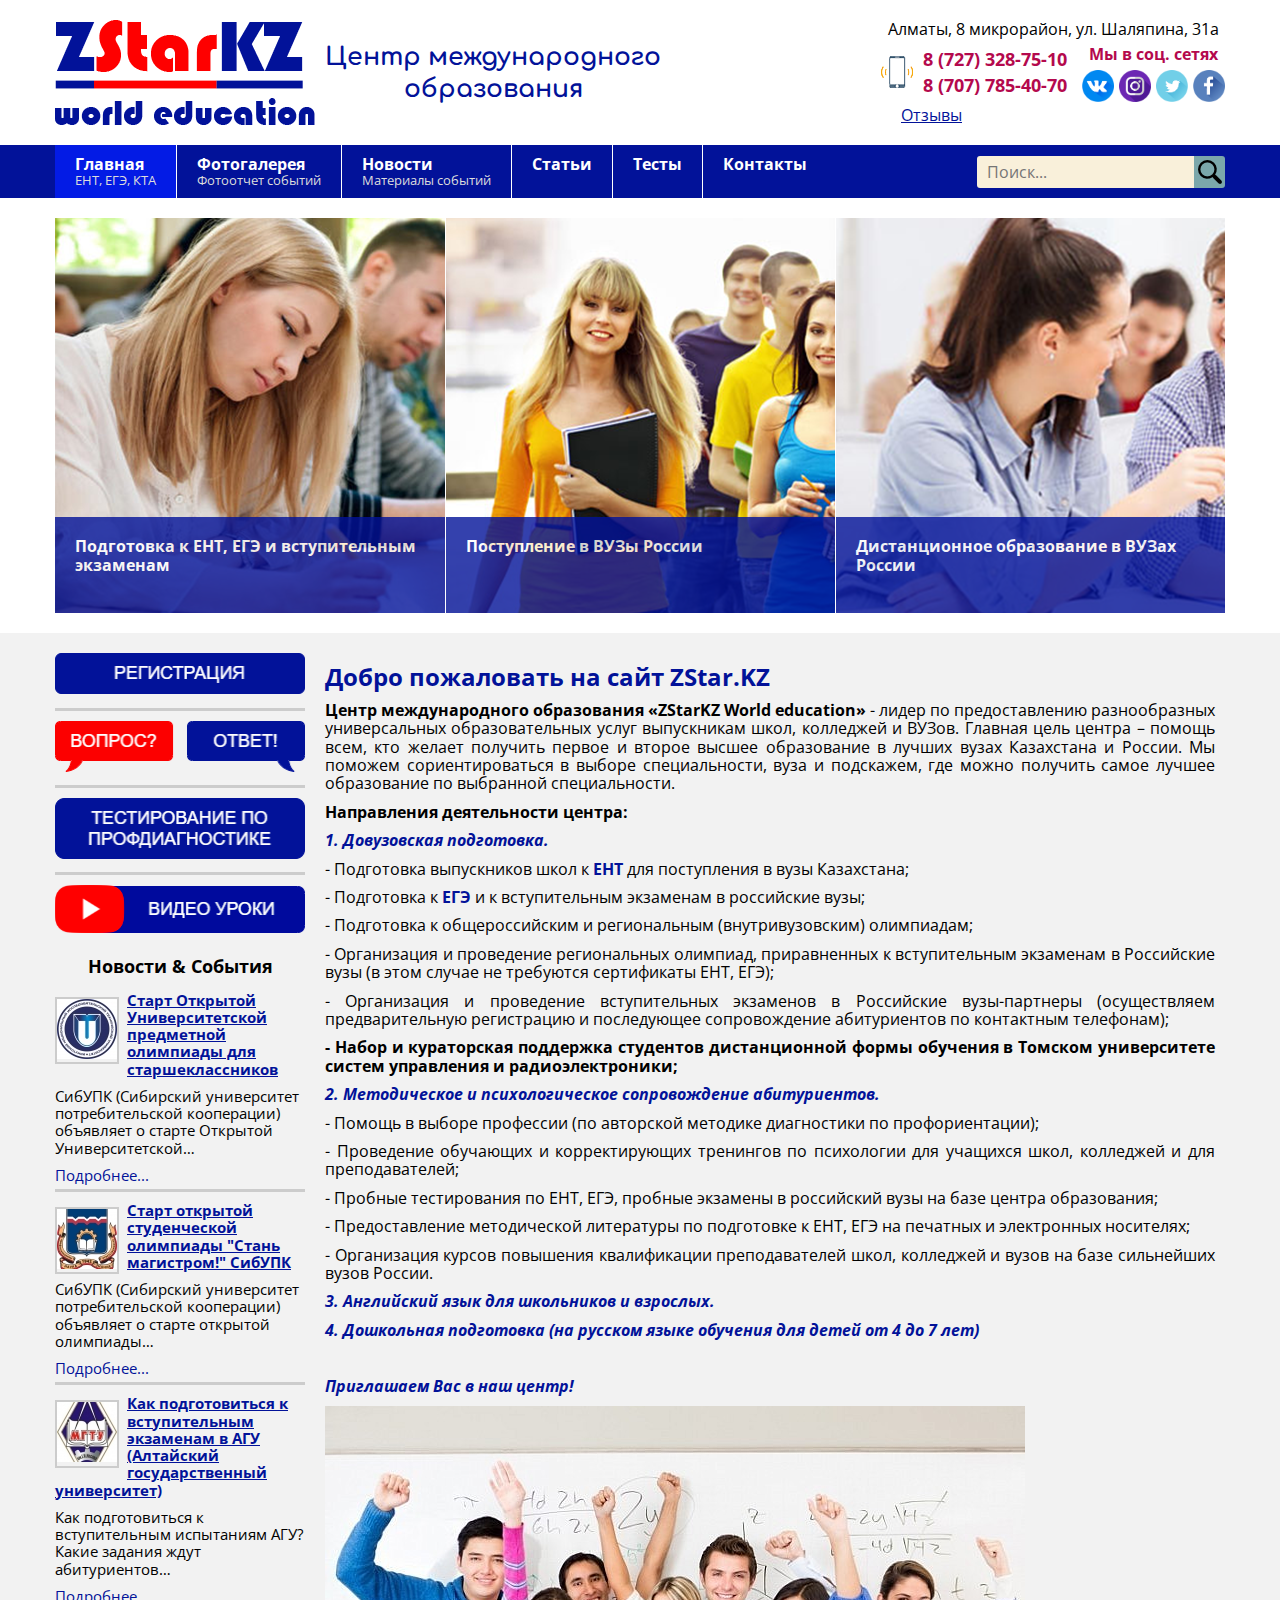
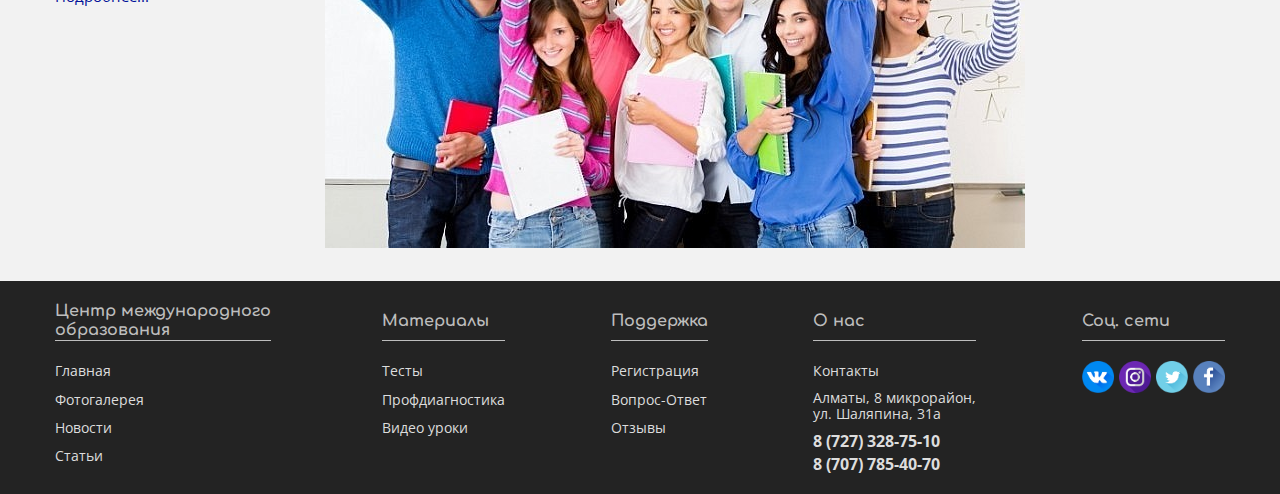
==== index.html @ 4b467437 "added links to/from gallery, made adaptive gallery, starting to make modal window for images" ====
<!DOCTYPE html>
<html lang="ru">
    <head>
        <meta charset="UTF-8" />
        <meta http-equiv="X-UA-Compatible" content="IE=edge" />
        <meta name="viewport" content="width=device-width, initial-scale=1.0" />
        <title>Центр Международного Образования ZStarKZ</title>

        <link rel="stylesheet" href="css/normalize.css" />
        <link rel="stylesheet" href="css/style.css" />
    </head>
    <body class="body">
        <section class="wrapper-inner-header">
            <div class="wrapper-inner wrapper-inner-header__top">
                <div class="wrapper-logo">
                    <a class="fix" href="index.html">
                        <img src="img/logo.png" alt="Логотип" />
                        <span class="logo-text t2">Центр международного<br />образования</span>
                    </a>
                </div>
                <div class="wrapper-contacts">
                    <span class="wrapper-contacts-address wrapper-contacts-address--header"
                        ><span>Алматы</span><span class="delete">, 8 микрорайон</span><span>, <br />ул. </span>Шаляпина, 31а</span
                    >
                    <div class="wrapper-contacts-main">
                        <div class="wrapper-contacts-main__phones">
                            <img src="img/tel.png" alt="" class="phones-icon" />
                            <div class="wrapper-phones wrapper-phones--header">
                                <a class="phone" href="tel:+77273287510">8 (727) 328-75-10</a>
                                <a class="phone" href="tel:+77077854070">8 (707) 785-40-70</a>
                            </div>
                        </div>
                        <div class="wrapper-contacts-main__socials">
                            <span class="socials-title">Мы в соц. сетях</span>
                            <div class="wrapper-socials wrapper-socials--header">
                                <a href="https://vk.com/zstarkz" class="socials-item" target="_blank"><img src="img/vk.png" alt="" /></a>
                                <a href="https://www.instagram.com/zstarkz/" class="socials-item" target="_blank"><img src="img/instagram.png" alt="" /></a>
                                <a href="https://twitter.com/ZStarKZ_almaty" class="socials-item" target="_blank"><img src="img/twitter.png" alt="" /></a>
                                <a href="https://www.facebook.com/ZStarKZalmaty" class="socials-item" target="_blank"><img src="img/fb.png" alt="" /></a>
                            </div>
                        </div>
                    </div>
                    <div data-da=".main-menu__body,767,last" class="top-menu">
                        <a href="#" class="wrapper-contacts-reviews">Отзывы</a>
                    </div>
                </div>
            </div>
            <div class="wrapper-inner-header__bottom">
                <div class="wrapper-inner">
                    <div class="wrapper-navigation">
                        <!-- new wrapper-main-menu main-menu-->
                        <!-- <div class="wrapper-main-menu main-menu"> -->
                        <div class="main-menu__icon">
                            <span></span>
                            <span></span>
                            <span></span>
                        </div>
                        <!-- main-menu__body -->
                        <nav class="main-menu__body">
                            <!-- main-menu__list -->
                            <ul class="main-menu__list">
                                <li class="main-menu__item">
                                    <a href="index.html" class="main-menu__item-link main-menu__item-link--active">Главная <span>ЕНТ, ЕГЭ, КТА</span></a>
                                </li>
                                <li class="main-menu__item">
                                    <a href="fotogalery.html" class="main-menu__item-link">Фотогалерея<span>Фотоотчет событий</span></a>
                                </li>
                                <li class="main-menu__item">
                                    <a href="#" class="main-menu__item-link">Новости<span>Материалы событий</span></a>
                                </li>
                                <li class="main-menu__item">
                                    <a href="#" class="main-menu__item-link">Статьи</a>
                                </li>
                                <li class="main-menu__item">
                                    <a href="#" class="main-menu__item-link">Тесты</a>
                                </li>
                                <li class="main-menu__item">
                                    <a href="#" class="main-menu__item-link">Контакты</a>
                                </li>
                            </ul>
                        </nav>
                        <!-- </div> -->
                        <form action="" method="get" class="search-form">
                            <div class="wrapper-search">
                                <input class="search-form__input" name="search" placeholder="Поиск..." type="search" />
                                <button type="submit" class="search-form__button"></button>
                            </div>
                        </form>
                    </div>
                </div>
            </div>
            <div class="sticky-padding"></div>
        </section>
        <section class="wrapper-inner-slider">
            <div class="wrapper-inner">
                <div class="slider">
                    <div class="slider__item">
                        <img src="img/1.png" alt="" />
                        <div class="slider__item-text-wrapper">
                            <h1 class="slider__item-title">Подготовка к ЕНТ, ЕГЭ и вступительным экзаменам</h1>
                            <p class="slider__item-description">Подготовка к Единому Национальному Тестированию (ЕНТ), к Единому Госсдарственному Экзамену (ЕГЭ), КТА</p>
                        </div>
                    </div>
                    <div class="slider__item">
                        <img src="img/2.png" alt="" />

                        <div class="slider__item-text-wrapper">
                            <h1 class="slider__item-title">Поступление в ВУЗы России</h1>
                            <p class="slider__item-description">Поступай в ВУЗы России вместе с нами.</p>
                        </div>
                    </div>
                    <div class="slider__item">
                        <img src="img/3.png" alt="" />
                        <div class="slider__item-text-wrapper">
                            <h1 class="slider__item-title">Дистанционное образование в ВУЗах России</h1>
                            <p class="slider__item-description">Дистанционное образование в ВУЗах России - Томский государственный университет систем управления и радиоэлектроники</p>
                        </div>
                    </div>
                </div>
            </div>
        </section>
        <section class="wrapper-inner-mainframe">
            <div class="wrapper-inner mainframe-wrapper-inner">
                <aside class="mainframe__sidebar sidebar">
                    <div data-da=".main-menu__body,600,last" class="sidebar-banners">
                        <a href="#" class="sidebar-banners__item">
                            <img src="img/registration.png" alt="" />
                        </a>
                        <hr noshade="noshade" />
                        <a href="#" class="sidebar-banners__item">
                            <img src="img/voprosotvet.png" alt="" />
                        </a>
                        <hr noshade="noshade" />
                        <a href="#" class="sidebar-banners__item">
                            <img src="img/profdiagnostika.png" alt="" />
                        </a>
                        <hr noshade="noshade" />
                        <a href="#" class="sidebar-banners__item">
                            <img src="img/video.png" alt="" />
                        </a>
                    </div>
                    <div data-da=".mainframe__content,600,last" class="sidebar__news news">
                        <h1 class="news-title">Новости & События</h1>
                        <div class="news-wrapper-inner">
                            <div class="news__item">
                                <a href="#" class="news__item-image-wrapper"> <img src="img/news/jvnews_60x60_1.jpg" alt="" /></a>
                                <a href="#" class="news__item-title">Старт Открытой Университетской предметной олимпиады для старшеклассников</a>
                                <p class="news__item-description">СибУПК (Сибирский университет потребительской кооперации) объявляет о старте Открытой Университетской…</p>
                                <a href="#" class="news__item-more">Подробнее...</a>
                            </div>
                            <hr noshade="noshade" />
                            <div class="news__item">
                                <a href="#" class="news__item-image-wrapper">
                                    <img src="img/news/jvnews_60x60_2.jpg" alt="" />
                                </a>
                                <a href="#" class="news__item-title">Старт открытой студенческой олимпиады "Стань магистром!" СибУПК</a>
                                <p class="news__item-description">СибУПК (Сибирский университет потребительской кооперации) объявляет о старте открытой олимпиады…</p>
                                <a href="#" class="news__item-more">Подробнее...</a>
                            </div>
                            <hr noshade="noshade" />
                            <div class="news__item">
                                <a href="#" class="news__item-image-wrapper">
                                    <img src="img/news/jvnews_60x60_3.jpg" alt="" />
                                </a>

                                <a href="#" class="news__item-title">Как подготовиться к вступительным экзаменам в АГУ (Алтайский государственный университет)</a>
                                <p class="news__item-description">Как подготовиться к вступительным испытаниям АГУ? Какие задания ждут абитуриентов…</p>
                                <a href="#" class="news__item-more">Подробнее...</a>
                            </div>
                        </div>
                    </div>
                </aside>
                <article class="mainframe__content">
                    <div class="content-wrapper-inner">
                        <!-- Вставка -->
                        <!-- <h1>
                            <strong>Добро пожаловать на сайт ZStar.KZ</strong>
                        </h1>
                        <p>
                            <strong
                                >Центр международного образования «ZStarKZ World
                                education»</strong
                            >
                            - лидер по предоставлению разнообразных
                            универсальных образовательных услуг выпускникам
                            школ, колледжей и ВУЗов. Главная цель центра –
                            помощь всем, кто желает получить первое и второе
                            высшее образование в лучших вузах Казахстана и
                            России. Мы поможем сориентироваться в выборе
                            специальности, вуза и подскажем, где можно получить
                            самое лучшее образование по выбранной специальности.
                        </p>
                        <p><strong>Направления деятельности центра:</strong></p>
                        <p>
                            <strong><em>1. Довузовская подготовка.</em></strong>
                        </p>
                        <p>
                            - Подготовка выпускников школ к
                            <strong
                                ><a
                                    href="26-%D0%BC%D0%B0%D1%82%D0%B5%D1%80%D0%B8%D0%B0%D0%BB%D1%8B-%D1%81%D0%BB%D0%B0%D0%B9%D0%B4%D1%88%D0%BE%D1%83/69-%D0%BF%D0%BE%D0%B4%D0%B3%D0%BE%D1%82%D0%BE%D0%B2%D0%BA%D0%B0-%D0%BA-%D0%B5%D0%BD%D1%82,-%D0%B5%D0%B3%D1%8D,-%D0%BA%D1%82%D0%B0.html"
                                    >ЕНТ</a
                                ></strong
                            > для поступления в вузы Казахстана;
                        </p>
                        <p>
                            - Подготовка к
                            <strong
                                ><a
                                    href="26-%D0%BC%D0%B0%D1%82%D0%B5%D1%80%D0%B8%D0%B0%D0%BB%D1%8B-%D1%81%D0%BB%D0%B0%D0%B9%D0%B4%D1%88%D0%BE%D1%83/69-%D0%BF%D0%BE%D0%B4%D0%B3%D0%BE%D1%82%D0%BE%D0%B2%D0%BA%D0%B0-%D0%BA-%D0%B5%D0%BD%D1%82,-%D0%B5%D0%B3%D1%8D,-%D0%BA%D1%82%D0%B0.html"
                                    >ЕГЭ</a
                                ></strong
                            >
                            и к вступительным экзаменам в российские вузы;
                        </p>
                        <p>
                            - Подготовка к общероссийским и региональным
                            (внутривузовским) олимпиадам;
                        </p>
                        <p>
                            - Организация и проведение региональных олимпиад,
                            приравненных к вступительным экзаменам в Российские
                            вузы (в этом случае не требуются сертификаты ЕНТ,
                            ЕГЭ);
                        </p>
                        <p>
                            - Организация и проведение вступительных экзаменов в
                            Российские вузы-партнеры (осуществляем
                            предварительную регистрацию и последующее
                            сопровождение абитуриентов по контактным телефонам);
                        </p>
                        <p>
                            <strong
                                >- Набор и кураторская поддержка студентов
                                дистанционной формы обучения в Томском
                                университете систем управления и
                                радиоэлектроники;</strong
                            >
                        </p>
                        <p>
                            <strong
                                ><em
                                    >2. Методическое и психологическое
                                    сопровождение абитуриентов.</em
                                ></strong
                            >
                        </p>
                        <p>
                            - Помощь в выборе профессии (по авторской методике
                            диагностики по профориентации);
                        </p>
                        <p>
                            - Проведение обучающих и корректирующих тренингов по
                            психологии для учащихся школ, колледжей и для
                            преподавателей;
                        </p>
                        <p>
                            - Пробные тестирования по ЕНТ, ЕГЭ, пробные экзамены
                            в российский вузы на базе центра образования;
                        </p>
                        <p>
                            - Предоставление методической литературы по
                            подготовке к ЕНТ, ЕГЭ на печатных и электронных
                            носителях;
                        </p>
                        <p>
                            - Организация курсов повышения квалификации
                            преподавателей школ, колледжей и вузов на базе
                            сильнейших вузов России.
                        </p>
                        <p>
                            <em
                                ><strong
                                    >3. Английский язык для школьников и
                                    взрослых.</strong
                                ></em
                            >
                        </p>
                        <p>
                            <em><strong>4. </strong></em
                            ><em style="color: #021299; font-size: medium"
                                ><strong
                                    >Дошкольная подготовка (на русском языке
                                    обучения для детей от 4 до 7 лет)</strong
                                ></em
                            >
                        </p>
                        <p> </p>
                        <p>
                            <strong
                                ><em>Приглашаем Вас в наш центр!</em></strong
                            >
                        </p>
                        <p>
                            <strong
                                ><em><img src="img/180.970.jpg" /></em
                            ></strong>
                        </p> -->
                        <!-- \Вставка -->
                        <!-- Вставка с форматированием -->
                        <p>
                            <span style="color: #021299; font-size: x-large"><strong>Добро пожаловать на сайт ZStar.KZ</strong></span>
                        </p>
                        <p>
                            <span style="font-size: medium"
                                ><strong>Центр международного образования «ZStarKZ World education»</strong> - лидер по предоставлению разнообразных универсальных образовательных услуг выпускникам школ, колледжей и ВУЗов. Главная цель центра – помощь
                                всем, кто желает получить первое и второе высшее образование в лучших вузах Казахстана и России. Мы поможем сориентироваться в выборе специальности, вуза и подскажем, где можно получить самое лучшее образование по
                                выбранной специальности.</span
                            >
                        </p>
                        <p>
                            <span style="font-size: medium"><strong>Направления деятельности центра:</strong></span>
                        </p>
                        <p>
                            <span style="font-size: medium; color: #021299"
                                ><strong><em>1. Довузовская подготовка.</em></strong></span
                            >
                        </p>
                        <p>
                            <span style="font-size: medium"
                                >- Подготовка выпускников школ к
                                <strong
                                    ><a
                                        href="26-%D0%BC%D0%B0%D1%82%D0%B5%D1%80%D0%B8%D0%B0%D0%BB%D1%8B-%D1%81%D0%BB%D0%B0%D0%B9%D0%B4%D1%88%D0%BE%D1%83/69-%D0%BF%D0%BE%D0%B4%D0%B3%D0%BE%D1%82%D0%BE%D0%B2%D0%BA%D0%B0-%D0%BA-%D0%B5%D0%BD%D1%82,-%D0%B5%D0%B3%D1%8D,-%D0%BA%D1%82%D0%B0.html"
                                        >ЕНТ</a
                                    ></strong
                                > для поступления в вузы Казахстана;</span
                            >
                        </p>
                        <p>
                            <span style="font-size: medium"
                                >- Подготовка к
                                <strong
                                    ><a
                                        href="26-%D0%BC%D0%B0%D1%82%D0%B5%D1%80%D0%B8%D0%B0%D0%BB%D1%8B-%D1%81%D0%BB%D0%B0%D0%B9%D0%B4%D1%88%D0%BE%D1%83/69-%D0%BF%D0%BE%D0%B4%D0%B3%D0%BE%D1%82%D0%BE%D0%B2%D0%BA%D0%B0-%D0%BA-%D0%B5%D0%BD%D1%82,-%D0%B5%D0%B3%D1%8D,-%D0%BA%D1%82%D0%B0.html"
                                        >ЕГЭ</a
                                    ></strong
                                >
                                и к вступительным экзаменам в российские вузы;</span
                            >
                        </p>
                        <p>
                            <span style="font-size: medium">- Подготовка к общероссийским и региональным (внутривузовским) олимпиадам;</span>
                        </p>
                        <p>
                            <span style="font-size: medium">- Организация и проведение региональных олимпиад, приравненных к вступительным экзаменам в Российские вузы (в этом случае не требуются сертификаты ЕНТ, ЕГЭ);</span>
                        </p>
                        <p>
                            <span style="font-size: medium"
                                >- Организация и проведение вступительных экзаменов в Российские вузы-партнеры (осуществляем предварительную регистрацию и последующее сопровождение абитуриентов по контактным телефонам);</span
                            >
                        </p>
                        <p>
                            <span style="font-size: medium"><strong>- Набор и кураторская поддержка студентов дистанционной формы обучения в Томском университете систем управления и радиоэлектроники;</strong></span>
                        </p>
                        <p>
                            <span style="font-size: medium; color: #021299"
                                ><strong><em>2. Методическое и психологическое сопровождение абитуриентов.</em></strong></span
                            >
                        </p>
                        <p>
                            <span style="font-size: medium">- Помощь в выборе профессии (по авторской методике диагностики по профориентации);</span>
                        </p>
                        <p>
                            <span style="font-size: medium">- Проведение обучающих и корректирующих тренингов по психологии для учащихся школ, колледжей и для преподавателей;</span>
                        </p>
                        <p>
                            <span style="font-size: medium">- Пробные тестирования по ЕНТ, ЕГЭ, пробные экзамены в российский вузы на базе центра образования;</span>
                        </p>
                        <p>
                            <span style="font-size: medium">- Предоставление методической литературы по подготовке к ЕНТ, ЕГЭ на печатных и электронных носителях;</span>
                        </p>
                        <p>
                            <span style="font-size: medium">- Организация курсов повышения квалификации преподавателей школ, колледжей и вузов на базе сильнейших вузов России.</span>
                        </p>
                        <p>
                            <span style="font-size: medium"
                                ><em
                                    ><strong><span style="color: #021299">3. Английский язык для школьников и взрослых.</span></strong></em
                                ></span
                            >
                        </p>
                        <p>
                            <span style="font-size: medium"
                                ><em
                                    ><strong><span style="color: #021299">4. </span></strong></em
                                ></span
                            ><em style="color: #021299; font-size: medium"><strong>Дошкольная подготовка (на русском языке обучения для детей от 4 до 7 лет)</strong></em>
                        </p>
                        <p> </p>
                        <p>
                            <span style="font-size: medium; color: #021299"
                                ><strong><em>Приглашаем Вас в наш центр!</em></strong></span
                            >
                        </p>
                        <p>
                            <span style="font-size: medium; color: #021299"
                                ><strong
                                    ><em><img src="img/180.970.jpg" /><br /></em></strong
                            ></span>
                        </p>
                        <!-- \Вставка с форматированием -->
                    </div>
                </article>
            </div>
        </section>
        <section class="wrapper-inner-footer">
            <div class="wrapper-inner footer-column-wrapper">
                <!-- <div class="footer-column-wrapper__first"> -->
                <div class="footer__links-column footer__links-column-main">
                    <div class="footer__heading">
                        <span>Центр международного<br />образования</span>
                    </div>
                    <div class="footer__item">
                        <a href="index.html" class="footer__link">Главная</a>
                    </div>
                    <div class="footer__item">
                        <a href="fotogalery.html" class="footer__link">Фотогалерея</a>
                    </div>
                    <div class="footer__item">
                        <a href="#" class="footer__link">Новости</a>
                    </div>
                    <div class="footer__item">
                        <a href="#" class="footer__link">Статьи</a>
                    </div>
                </div>
                <div class="footer__links-column footer__links-column-materials">
                    <div class="footer__heading">
                        <span>Материалы</span>
                    </div>
                    <div class="footer__item">
                        <a href="#" class="footer__link">Тесты</a>
                    </div>
                    <div class="footer__item">
                        <a href="#" class="footer__link">Профдиагностика</a>
                    </div>
                    <div class="footer__item">
                        <a href="#" class="footer__link">Видео уроки</a>
                    </div>
                </div>
                <br class="delete" />
                <div class="footer__links-column footer__links-column-support">
                    <div class="footer__heading">
                        <span>Поддержка</span>
                    </div>
                    <div class="footer__item">
                        <a href="#" class="footer__link">Регистрация</a>
                    </div>
                    <div class="footer__item">
                        <a href="#" class="footer__link">Вопрос-Ответ</a>
                    </div>
                    <div class="footer__item">
                        <a href="#" class="footer__link">Отзывы</a>
                    </div>
                </div>
                <br />
                <!-- </div> -->
                <!-- <div class="footer-column-wrapper__second"> -->
                <div class="footer__links-column footer__links-column-about">
                    <div class="footer__heading"><span>О нас</span></div>
                    <div class="footer__item">
                        <a href="#" class="footer__link">Контакты</a>
                    </div>
                    <span class="wrapper-contacts-address wrapper-contacts-address--footer"
                        ><span>Алматы</span><span class="delete">, 8 микрорайон</span><span>, <br />ул. </span>Шаляпина, 31а</span
                    >
                    <div class="wrapper-phones wrapper-phones--footer">
                        <a class="phone" href="tel:+77273287510">8 (727) 328-75-10</a>
                        <a class="phone" href="tel:+77077854070">8 (707) 785-40-70</a>
                    </div>
                </div>
                <br class="delete" />
                <div class="footer__links-column footer__links-column-socials">
                    <div class="footer__heading">
                        <span>Соц. сети</span>
                    </div>
                    <div class="wrapper-socials wrapper-socials--footer">
                        <a href="https://vk.com/zstarkz" class="socials-item" target="_blank"><img src="img/vk.png" alt="" /></a>
                        <a href="https://www.instagram.com/zstarkz/" class="socials-item" target="_blank"><img src="img/instagram.png" alt="" /></a>
                        <a href="https://twitter.com/ZStarKZ_almaty" class="socials-item" target="_blank"><img src="img/twitter.png" alt="" /></a>
                        <a href="https://www.facebook.com/ZStarKZalmaty" class="socials-item" target="_blank"><img src="img/fb.png" alt="" /></a>
                    </div>
                </div>
                <!-- </div> -->
            </div>
        </section>
        <script src="js/slider.js"></script>
        <script src="js/script.js"></script>
        <script src="js/sticky_menu.js"></script>
        <script src="js/dynamicAdapt.js"></script>
        <!-- <script src="js/dynamicAdapt_dev.js"></script> -->
        <script src="js/jquery-3.6.0.js"></script>
    </body>
</html>
---- css/style.css ----
@charset "UTF-8";
@import url("https://fonts.googleapis.com/css2?family=Caveat:wght@400;700&family=Comfortaa:wght@400;700&family=Jura:wght@400;700&family=Open+Sans:ital,wght@0,400;0,700;1,400;1,700&family=Podkova:wght@400;700&family=Rubik:ital,wght@0,400;0,700;1,400;1,700&display=swap");
* {
  -webkit-box-sizing: border-box;
          box-sizing: border-box;
  margin: 0;
  padding: 0;
}

body {
  font-family: "Open Sans", sans-serif;
}

body._active {
  overflow: hidden;
}

a {
  text-decoration: none;
  color: #021299;
}

ul {
  list-style: none;
}

h1 {
  margin: 0;
  font-size: 18px;
}

p {
  margin: 10px 0;
}

.sticky {
  position: fixed;
  top: 0;
  width: 100%;
}

.wrapper-inner {
  max-width: 1190px;
  margin: 0 auto;
  padding: 0 10px;
}

.wrapper-logo {
  z-index: 3;
}

@media (max-width: 767.9px) {
  .wrapper-logo {
    width: 200px;
    margin-top: auto;
    margin-bottom: auto;
  }
}

.fix {
  display: -webkit-box;
  display: -webkit-flex;
  display: -ms-flexbox;
  display: flex;
  -webkit-box-align: center;
  -webkit-align-items: center;
      -ms-flex-align: center;
          align-items: center;
  text-align: center;
  width: 100%;
}

.fix img {
  width: 100%;
}

.logo-text {
  font-size: 25px;
  margin-left: 10px;
  color: #021299;
  line-height: 2rem;
  white-space: nowrap;
}

@media (max-width: 991.9px) {
  .logo-text {
    display: none;
  }
}

.t2 {
  font-family: "Comfortaa", cursive;
  font-weight: bold;
}

.wrapper-inner-header__top {
  display: -webkit-box;
  display: -webkit-flex;
  display: -ms-flexbox;
  display: flex;
  padding-top: 20px;
  padding-bottom: 20px;
}

@media (max-width: 767.9px) {
  .wrapper-inner-header__top {
    padding-top: 10px;
    padding-bottom: 10px;
  }
}

.wrapper-contacts {
  z-index: 3;
  text-align: center;
  margin-left: auto;
  font-size: 16px;
}

@media (max-width: 767.9px) {
  .wrapper-contacts {
    font-size: 14px;
    margin-top: auto;
    margin-bottom: auto;
  }
}

.wrapper-contacts-address {
  text-align: center;
  white-space: nowrap;
}

.wrapper-contacts-address--header {
  color: #000;
}

.wrapper-contacts-address--header br {
  display: none;
}

@media (max-width: 540px) {
  .wrapper-contacts-address--header .delete {
    display: none;
  }
}

@media (max-width: 420px) {
  .wrapper-contacts-address--header {
    display: block;
  }
  .wrapper-contacts-address--header br {
    display: block;
  }
  .wrapper-contacts-address--header span {
    display: none;
  }
}

.wrapper-contacts-address--footer {
  text-align: left;
  display: block;
  margin-top: 10px;
  color: #ddd;
  font-size: 14px;
}

.wrapper-contacts-main {
  display: -webkit-box;
  display: -webkit-flex;
  display: -ms-flexbox;
  display: flex;
  -webkit-box-align: center;
  -webkit-align-items: center;
      -ms-flex-align: center;
          align-items: center;
}

@media (max-width: 540px) {
  .wrapper-contacts-main {
    margin-top: 10px;
  }
}

@media (max-width: 420px) {
  .wrapper-contacts-main {
    margin-top: 5px;
    margin-left: 10px;
  }
}

.wrapper-contacts-main__phones {
  display: -webkit-box;
  display: -webkit-flex;
  display: -ms-flexbox;
  display: flex;
  -webkit-box-align: center;
  -webkit-align-items: center;
      -ms-flex-align: center;
          align-items: center;
}

.wrapper-contacts-main__socials {
  margin-left: 15px;
}

@media (max-width: 540px) {
  .wrapper-contacts-main__socials {
    display: none;
  }
}

.wrapper-socials {
  display: -webkit-box;
  display: -webkit-flex;
  display: -ms-flexbox;
  display: flex;
}

.wrapper-socials .socials-item + .socials-item {
  margin-left: 5px;
}

.wrapper-socials .socials-item img {
  width: 32px;
  height: 32px;
}

@media (max-width: 800px) {
  .wrapper-socials--footer .socials-item img {
    width: 28px;
    height: 28px;
  }
}

@media (max-width: 380px) {
  .wrapper-socials--footer {
    -webkit-box-pack: center;
    -webkit-justify-content: center;
        -ms-flex-pack: center;
            justify-content: center;
  }
}

.socials-title {
  text-align: center;
  color: #b4094d;
  font-weight: bold;
  line-height: 2;
}

.phones-icon {
  width: 32px;
  height: 32px;
  margin-right: 10px;
}

@media (max-width: 420px) {
  .phones-icon {
    display: none;
  }
}

.wrapper-phones .phone {
  display: block;
  width: -webkit-fit-content;
  width: -moz-fit-content;
  width: fit-content;
  font-size: 18px;
  font-weight: bold;
  white-space: nowrap;
}

@media (max-width: 767.9px) {
  .wrapper-phones .phone {
    font-size: 16px;
  }
}

.wrapper-phones--header .phone {
  color: #b4094d;
}

.wrapper-phones--header .phone + .phone {
  margin-top: 5px;
}

.wrapper-phones--footer {
  margin-top: 10px;
}

.wrapper-phones--footer .phone {
  color: #ddd;
  font-size: 16px;
}

@media (max-width: 767.9px) {
  .wrapper-phones--footer .phone {
    font-size: 14px;
  }
}

@media (max-width: 380px) {
  .wrapper-phones--footer .phone {
    margin: 0 auto;
  }
}

.wrapper-phones--footer .phone + .phone {
  margin-top: 5px;
}

.top-menu {
  text-align: left;
  padding: 0 20px;
}

@media (max-width: 767.9px) {
  .top-menu {
    display: none;
  }
}

.top-menu a {
  text-decoration: underline;
}

.top-menu a:hover {
  text-decoration: none;
}

._dynamic_adapt_.top-menu {
  display: block;
  text-align: left;
  padding: 0;
}

._dynamic_adapt_.top-menu a {
  display: block;
  padding: 10px;
  color: #fff;
  text-decoration: none;
  border-left: 1px solid #fff;
  font-size: 16px;
  font-weight: bold;
  -webkit-transition: 0.2s;
  -o-transition: 0.2s;
  transition: 0.2s;
}

._dynamic_adapt_.top-menu a:hover {
  background-color: #031be5;
}

.wrapper-inner-header__bottom {
  z-index: 6;
  background: #021299;
}

.main-menu__list {
  display: -webkit-box;
  display: -webkit-flex;
  display: -ms-flexbox;
  display: flex;
}

.main-menu__icon {
  z-index: 5;
  display: none;
}

@media (max-width: 767.9px) {
  .main-menu__icon {
    display: block;
    position: relative;
    width: 30px;
    height: 28px;
    cursor: pointer;
    margin-right: 10px;
    margin-left: 5px;
  }
  .main-menu__icon span {
    -webkit-transition: 0.2s ease 0s;
    -o-transition: 0.2s ease 0s;
    transition: 0.2s ease 0s;
    top: -webkit-calc(50% - 1px);
    top: calc(50% - 1px);
    left: 0;
    position: absolute;
    width: 100%;
    height: 2px;
    background-color: #fff;
  }
  .main-menu__icon span:first-child {
    top: 5px;
  }
  .main-menu__icon span:last-child {
    top: auto;
    bottom: 5px;
  }
  .main-menu__icon._active span {
    -webkit-transform: scale(0);
        -ms-transform: scale(0);
            transform: scale(0);
  }
  .main-menu__icon._active span:first-child {
    -webkit-transform: translateX(5px) rotate(-45deg);
        -ms-transform: translateX(5px) rotate(-45deg);
            transform: translateX(5px) rotate(-45deg);
    top: -webkit-calc(50% - 1px);
    top: calc(50% - 1px);
    width: 20px;
  }
  .main-menu__icon._active span:last-child {
    -webkit-transform: translateX(5px) rotate(45deg);
        -ms-transform: translateX(5px) rotate(45deg);
            transform: translateX(5px) rotate(45deg);
    bottom: -webkit-calc(50% - 1px);
    bottom: calc(50% - 1px);
    width: 20px;
  }
}

@media (max-width: 767.9px) {
  .main-menu__body {
    opacity: 0;
    -webkit-transition: opacity 0s ease 0s;
    -o-transition: opacity 0s ease 0s;
    transition: opacity 0s ease 0s;
    position: fixed;
    width: 100%;
    left: 0;
    overflow: auto;
    z-index: 2;
    visibility: hidden;
    padding: 0px 10px 10px 10px;
    background-color: #021299;
  }
  .main-menu__body._active {
    opacity: 1;
    visibility: visible;
  }
}

@media (max-width: 767.9px) {
  .main-menu__list {
    display: block;
  }
}

.main-menu__item {
  border-left: 1px solid #fff;
}

@media (max-width: 767.9px) {
  .main-menu__item {
    display: block;
  }
}

@media (min-width: 767.9px) {
  .main-menu__item:first-child {
    border-left: none;
  }
}

.main-menu__item-link {
  height: 100%;
  display: block;
  padding: 10px 20px;
  font-size: 16px;
  font-weight: bold;
  color: #fff;
  -webkit-transition: 0.2s;
  -o-transition: 0.2s;
  transition: 0.2s;
}

.main-menu__item-link span {
  display: block;
  font-size: 13px;
  font-weight: normal;
  color: #ddd;
}

@media (max-width: 910px) {
  .main-menu__item-link span {
    display: none;
  }
}

@media (max-width: 767.9px) {
  .main-menu__item-link span {
    display: block;
  }
}

.main-menu__item-link:hover, .main-menu__item-link--active {
  background-color: #031be5;
}

@media (max-width: 1030px) {
  .main-menu__item-link {
    padding: 10px;
  }
}

.wrapper-navigation {
  display: -webkit-box;
  display: -webkit-flex;
  display: -ms-flexbox;
  display: flex;
  -webkit-box-align: center;
  -webkit-align-items: center;
      -ms-flex-align: center;
          align-items: center;
}

.wrapper-search {
  display: -webkit-box;
  display: -webkit-flex;
  display: -ms-flexbox;
  display: flex;
}

.search-form {
  z-index: 3;
  max-width: 300px;
  margin-left: auto;
  margin-top: 3px;
  margin-bottom: 3px;
}

.search-form__input {
  width: 100%;
  height: 32px;
  padding-left: 10px;
  border: none;
  -webkit-border-radius: 3px 0 0 3px;
          border-radius: 3px 0 0 3px;
  background: #f9f0da;
  color: #111;
}

.search-form__button {
  width: 36px;
  height: 32px;
  border: none;
  -webkit-border-radius: 0 3px 3px 0;
          border-radius: 0 3px 3px 0;
  background: #7ba7ab url("../img/search.png") no-repeat 4px 4px;
  cursor: pointer;
}

.wrapper-inner-slider {
  padding: 20px 0;
}

@media (max-width: 767.9px) {
  .wrapper-inner-slider {
    padding: 10px 0;
  }
}

.slider {
  position: relative;
  height: 395px;
  overflow: hidden;
}

.slider__item {
  cursor: pointer;
  position: absolute;
  -webkit-transition: 0.4s;
  -o-transition: 0.4s;
  transition: 0.4s;
}

.slider__item:hover .slider__item-title {
  width: 100%;
}

.slider__item:hover .slider__item-description {
  opacity: 1;
}

.slider__item:first-child {
  border: none;
}

.slider__item:nth-child(2) {
  left: -webkit-calc(1170px / 3);
  left: calc(1170px / 3);
}

.slider__item:nth-child(3) {
  left: -webkit-calc(1170px * 2 / 3);
  left: calc(1170px * 2 / 3);
}

.slider__item + .slider__item {
  border-left: 1px solid #fff;
}

.slider__item-text-wrapper {
  position: absolute;
  left: 0;
  bottom: 0;
  background-color: #021299;
  opacity: 0.8;
  color: #fff;
  height: 25%;
  width: 100%;
  padding: 20px;
}

.slider__item-title {
  width: -webkit-calc(1170px / 3 - 20px);
  width: calc(1170px / 3 - 20px);
  margin-bottom: 10px;
  font-size: 16px;
}

.slider__item-description {
  font-size: 14px;
  opacity: 0;
}

.wrapper-inner-mainframe {
  background: #f2f2f2;
}

.mainframe-wrapper-inner {
  display: -webkit-box;
  display: -webkit-flex;
  display: -ms-flexbox;
  display: flex;
  padding-top: 20px;
  padding-bottom: 20px;
}

@media (max-width: 767.9px) {
  .mainframe-wrapper-inner {
    padding-top: 10px;
    padding-bottom: 10px;
  }
}

.mainframe__sidebar {
  max-width: 260px;
  min-width: 250px;
  text-align: center;
}

@media (max-width: 767.9px) {
  .mainframe__sidebar {
    min-width: 33%;
  }
}

@media (max-width: 600px) {
  .mainframe__sidebar {
    display: none;
  }
}

.mainframe__sidebar hr {
  height: 3px;
  background-color: #ccc;
  border: none;
  margin: 0 auto;
}

.sidebar-banners {
  margin: 0px 0px 20px 0px;
}

.sidebar-banners__item {
  display: block;
  margin: 10px 0;
}

.sidebar-banners__item img {
  max-width: 100%;
}

.sidebar-banners__item:first-child {
  margin-top: 0;
}

.sidebar-banners__item:last-child {
  margin-bottom: 0;
}

._dynamic_adapt_.sidebar-banners {
  margin: 15px 0px 0px 0px;
}

._dynamic_adapt_.sidebar-banners hr {
  display: none;
}

._dynamic_adapt_.sidebar-banners .sidebar-banners__item {
  max-width: -webkit-fit-content;
  max-width: -moz-fit-content;
  max-width: fit-content;
  text-align: center;
  margin: 15px auto 0px auto;
}

._dynamic_adapt_.sidebar-banners .sidebar-banners__item:first-child {
  margin-top: 0;
}

._dynamic_adapt_.sidebar-banners .sidebar-banners__item img {
  display: block;
  -webkit-box-shadow: 0px 0px 5px 5px #ccc;
          box-shadow: 0px 0px 5px 5px #ccc;
  background-color: #ccc;
  -webkit-border-radius: 7px;
          border-radius: 7px;
}

.news {
  text-align: center;
}

.news-wrapper-inner {
  margin-top: 15px;
}

.news-wrapper-inner hr {
  clear: both;
}

.news__item {
  font-size: 15px;
  margin: 10px 0;
  text-align: left;
  clear: both;
}

@media (max-width: 700px) {
  .news__item {
    text-align: center;
  }
}

@media (max-width: 600px) {
  .news__item {
    text-align: left;
  }
}

.news__item:first-child {
  margin-top: 0;
}

.news__item:last-child {
  margin-bottom: 0;
}

.news__item-image-wrapper {
  display: block;
  float: left;
  width: -webkit-max-content;
  width: -moz-max-content;
  width: max-content;
  outline: 2px #ccc solid;
  margin: 7px 10px 5px 2px;
}

@media (max-width: 700px) {
  .news__item-image-wrapper {
    float: none;
    margin: 7px auto 5px auto;
  }
}

@media (max-width: 600px) {
  .news__item-image-wrapper {
    float: left;
    margin: 7px 10px 35px 2px;
  }
}

@media (max-width: 400px) {
  .news__item-image-wrapper {
    float: left;
    margin: 7px 10px 10px 2px;
  }
}

.news__item-title {
  font-weight: bold;
  text-decoration: underline;
  margin-bottom: 10px;
}

.news__item-title:hover {
  text-decoration: none;
}

.news__item-description {
  margin: 10px 0;
}

@media (max-width: 700px) {
  .news__item-description {
    text-align: left;
  }
}

@media (max-width: 400px) {
  .news__item-description {
    clear: left;
  }
}

.news__item-more {
  float: left;
  margin-bottom: 5px;
}

@media (max-width: 600px) {
  .news__item-more {
    float: right;
    margin-right: 40px;
    margin-bottom: 5px;
  }
}

.mainframe__content {
  width: -webkit-calc(100%-250px);
  width: calc(100%-250px);
  padding: 0px 10px 0px 20px;
}

.mainframe__content img {
  max-width: 100%;
}

.mainframe__content p {
  text-align: justify;
}

@media (max-width: 767.9px) {
  .mainframe__content p {
    text-align: left;
  }
}

@media (max-width: 767.9px) {
  .mainframe__content {
    padding: 0px 0px 0px 10px;
  }
}

@media (max-width: 600px) {
  .mainframe__content {
    padding: 0px 0px 0px 0px;
  }
}

.wrapper-inner-footer {
  background-color: #232323;
}

.footer-column-wrapper {
  width: 100%;
  display: -webkit-box;
  display: -webkit-flex;
  display: -ms-flexbox;
  display: flex;
  -webkit-box-pack: justify;
  -webkit-justify-content: space-between;
      -ms-flex-pack: justify;
          justify-content: space-between;
  padding-top: 20px;
  padding-bottom: 20px;
}

@media (max-width: 767.9px) {
  .footer-column-wrapper {
    display: block;
    text-align: justify;
    text-align-last: justify;
    padding-top: 10px;
  }
}

.footer-column-wrapper > br {
  display: none;
}

@media (max-width: 520px) {
  .footer-column-wrapper {
    padding-left: 20px;
    padding-right: 20px;
  }
  .footer-column-wrapper br.delete {
    display: block;
  }
}

@media (max-width: 380px) {
  .footer-column-wrapper br.delete {
    display: none;
  }
}

.footer__links-column + .footer__links-column {
  margin-left: 5px;
}

@media (max-width: 767.9px) {
  .footer__links-column {
    display: inline-block;
    vertical-align: top;
    text-align: left;
    text-align-last: left;
  }
  .footer__links-column-about {
    margin-left: 20%;
  }
  .footer__links-column-socials {
    margin-right: 20%;
  }
}

@media (max-width: 520px) {
  .footer__links-column {
    width: 160.44px;
    margin-top: 5px;
  }
  .footer__links-column + .footer__links-column {
    margin-left: auto;
  }
  .footer__links-column-about {
    margin-left: auto;
  }
  .footer__links-column-socials {
    margin-right: auto;
  }
}

@media (max-width: 380px) {
  .footer__links-column {
    display: block;
    margin-top: 10px;
    margin-left: auto;
    margin-right: auto;
  }
  .footer__links-column-main .footer__heading {
    height: 3.5rem;
  }
}

.footer__heading {
  display: -webkit-box;
  display: -webkit-flex;
  display: -ms-flexbox;
  display: flex;
  -webkit-box-align: center;
  -webkit-align-items: center;
      -ms-flex-align: center;
          align-items: center;
  white-space: nowrap;
  height: 2.5rem;
  font-family: "Comfortaa", cursive;
  font-weight: bold;
  color: #bdbdbd;
  margin-bottom: 20px;
  border-bottom: 1px solid #bdbdbd;
  overflow: hidden;
}

@media (max-width: 767.9px) {
  .footer__heading {
    margin-bottom: 10px;
  }
}

@media (max-width: 520px) {
  .footer__heading {
    white-space: normal;
    height: 3.5rem;
  }
}

@media (max-width: 380px) {
  .footer__heading {
    text-align: center;
    text-align-last: center;
    -webkit-box-pack: center;
    -webkit-justify-content: center;
        -ms-flex-pack: center;
            justify-content: center;
    height: 2.5rem;
  }
}

.footer__item + .footer__item {
  margin-top: 10px;
}

@media (max-width: 767.9px) {
  .footer__item + .footer__item {
    margin-top: 5px;
  }
}

.footer__link {
  font-size: 14px;
  color: #ddd;
}

.footer__link:hover {
  text-decoration: underline;
}

.wrapper-gallery {
  display: -webkit-box;
  display: -webkit-flex;
  display: -ms-flexbox;
  display: flex;
  -webkit-flex-wrap: wrap;
      -ms-flex-wrap: wrap;
          flex-wrap: wrap;
  -webkit-box-pack: space-evenly;
  -webkit-justify-content: space-evenly;
      -ms-flex-pack: space-evenly;
          justify-content: space-evenly;
  -webkit-box-align: center;
  -webkit-align-items: center;
      -ms-flex-align: center;
          align-items: center;
  gap: 5px;
}

.gallery__item {
  -webkit-box-flex: 1;
  -webkit-flex-grow: 1;
      -ms-flex-positive: 1;
          flex-grow: 1;
  width: 220px;
  height: 175px;
  border: 1px solid #ccc;
  -webkit-border-radius: 5px;
          border-radius: 5px;
  background-color: #fff;
}

.gallery__item:hover {
  -webkit-box-shadow: 0px 0px 10px 1px #bbbbbb;
          box-shadow: 0px 0px 10px 1px #bbbbbb;
}

@media (max-width: 1060px) {
  .gallery__item {
    width: 220px;
  }
}

@media (max-width: 767.9px) {
  .gallery__item {
    width: 185px;
  }
}

@media (max-width: 600px) {
  .gallery__item {
    width: 190px;
  }
}

.gallery__link {
  width: 100%;
  height: 100%;
  padding: 5px;
  display: block;
}

.gallery__image {
  width: 100%;
  height: 100%;
  -o-object-fit: cover;
     object-fit: cover;
  -webkit-border-radius: 5px;
          border-radius: 5px;
}

.hystmodal {
  position: fixed;
  top: 0;
  bottom: 0;
  right: 0;
  left: 0;
  overflow: hidden;
  overflow-y: auto;
  display: -webkit-box;
  display: -webkit-flex;
  display: -ms-flexbox;
  display: flex;
  -webkit-box-orient: vertical;
  -webkit-box-direction: normal;
  -webkit-flex-flow: column nowrap;
      -ms-flex-flow: column nowrap;
          flex-flow: column nowrap;
  -webkit-box-pack: start;
  -webkit-justify-content: flex-start;
      -ms-flex-pack: start;
          justify-content: flex-start;
  /* см. ниже */
  -webkit-box-align: center;
  -webkit-align-items: center;
      -ms-flex-align: center;
          align-items: center;
  z-index: 99;
  /* Чтобы окно не прилипало к границе
    браузера установим отступы */
  padding: 30px 0;
}

.hystmodal__window {
  background: #fff;
  /* Установим по умолчанию ширину 600px
    но она будет не больше ширины браузера */
  width: 600px;
  max-width: 100%;
  /* Заготовка для будущих анимаций */
  -webkit-transition: opacity 0.15s ease 0s, -webkit-transform 0.15s ease 0s;
  transition: opacity 0.15s ease 0s, -webkit-transform 0.15s ease 0s;
  -o-transition: transform 0.15s ease 0s, opacity 0.15s ease 0s;
  transition: transform 0.15s ease 0s, opacity 0.15s ease 0s;
  transition: transform 0.15s ease 0s, opacity 0.15s ease 0s, -webkit-transform 0.15s ease 0s;
  -webkit-transform: scale(1);
      -ms-transform: scale(1);
          transform: scale(1);
}
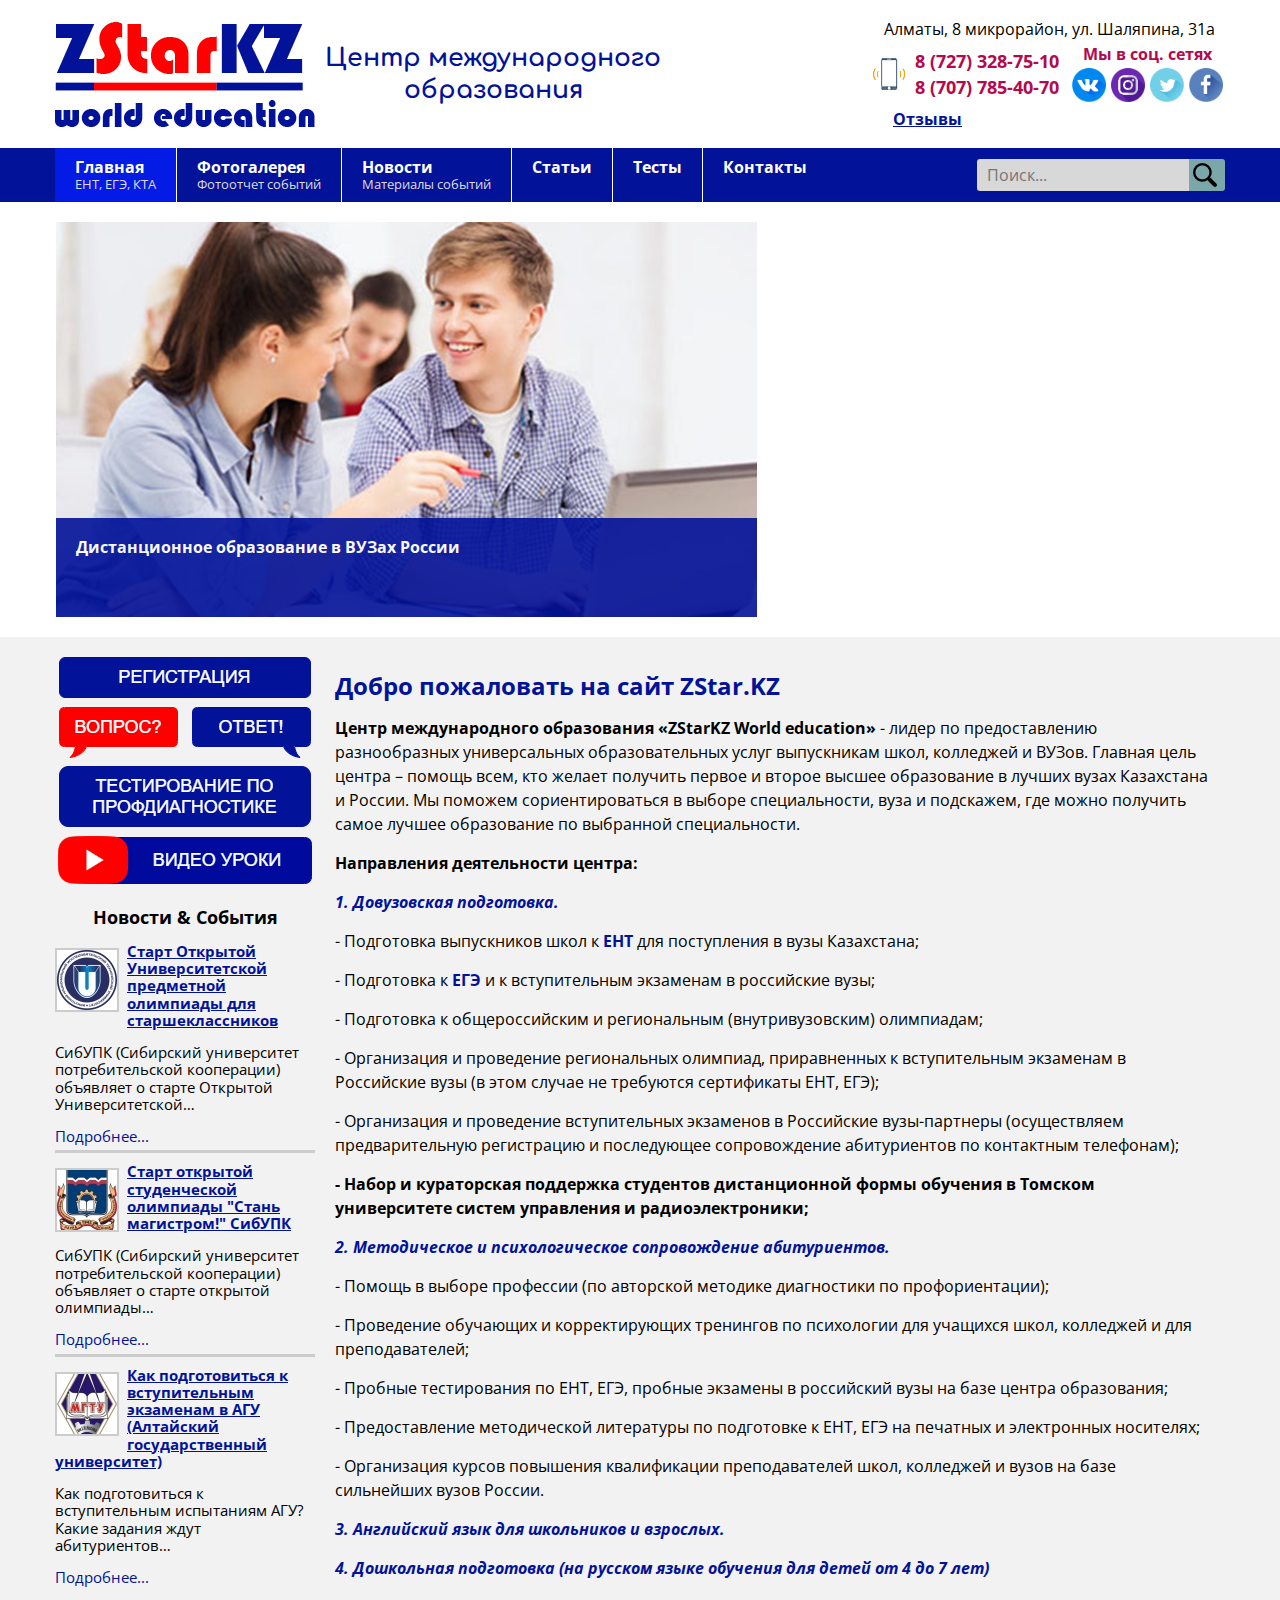
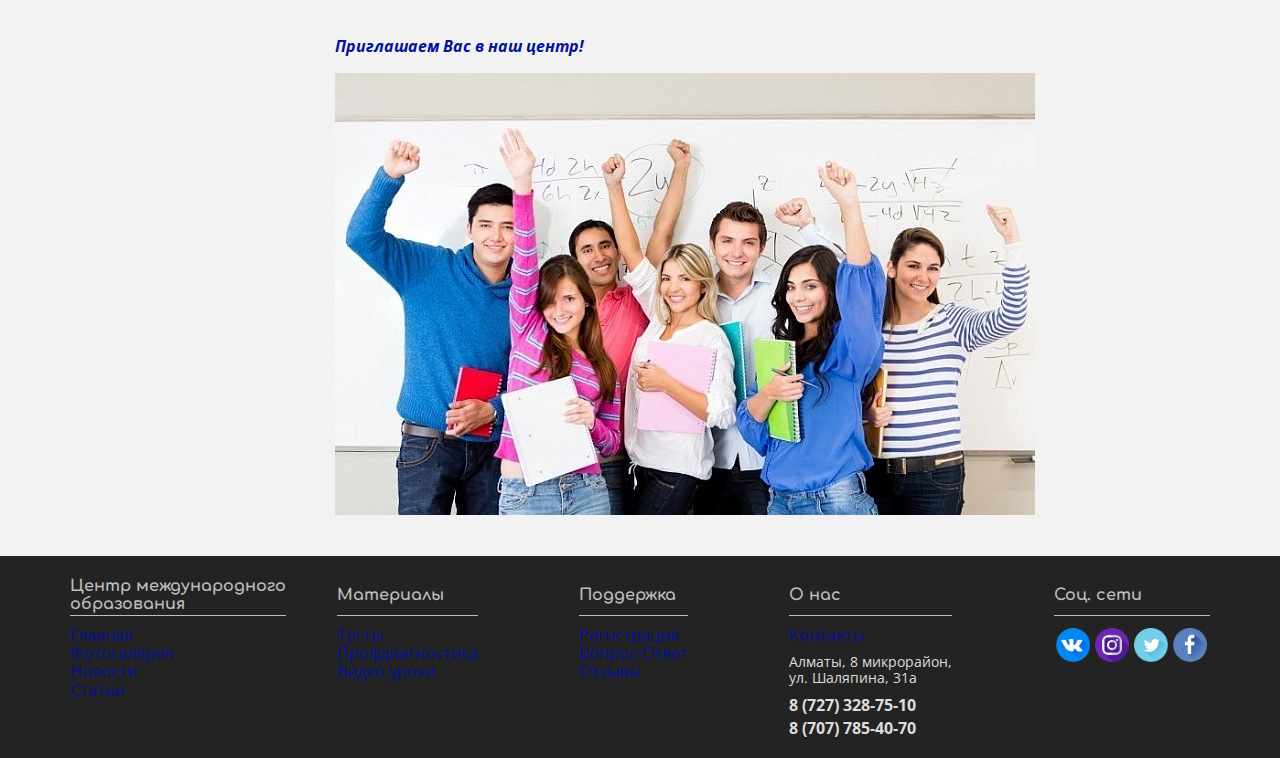
==== commit 93b85bb7: "поправил размеры блока соц-сетей в шапке, в поисковой строке пофиксил размеры кнопки и изменил цвет " ====
--- a/index.html
+++ b/index.html
@@ -66,7 +66,7 @@
                                     <a href="fotogalery.html" class="main-menu__item-link">Фотогалерея<span>Фотоотчет событий</span></a>
                                 </li>
                                 <li class="main-menu__item">
-                                    <a href="#" class="main-menu__item-link">Новости<span>Материалы событий</span></a>
+                                    <a href="news.html" class="main-menu__item-link">Новости<span>Материалы событий</span></a>
                                 </li>
                                 <li class="main-menu__item">
                                     <a href="#" class="main-menu__item-link">Статьи</a>
@@ -82,7 +82,9 @@
                         <!-- </div> -->
                         <form action="" method="get" class="search-form">
                             <div class="wrapper-search">
-                                <input class="search-form__input" name="search" placeholder="Поиск..." type="search" />
+                                <label for="search">
+                                <input class="search-form__input" name="search" placeholder="Поиск..."
+                                id="search" type="search" /></label>
                                 <button type="submit" class="search-form__button"></button>
                             </div>
                         </form>
@@ -91,6 +93,7 @@
             </div>
             <div class="sticky-padding"></div>
         </section>
+        <!-- ====================== PAGE ============================== -->
         <section class="wrapper-inner-slider">
             <div class="wrapper-inner">
                 <div class="slider">
@@ -139,33 +142,33 @@
                             <img src="img/video.png" alt="" />
                         </a>
                     </div>
-                    <div data-da=".mainframe__content,600,last" class="sidebar__news news">
-                        <h1 class="news-title">Новости & События</h1>
-                        <div class="news-wrapper-inner">
-                            <div class="news__item">
-                                <a href="#" class="news__item-image-wrapper"> <img src="img/news/jvnews_60x60_1.jpg" alt="" /></a>
-                                <a href="#" class="news__item-title">Старт Открытой Университетской предметной олимпиады для старшеклассников</a>
-                                <p class="news__item-description">СибУПК (Сибирский университет потребительской кооперации) объявляет о старте Открытой Университетской…</p>
-                                <a href="#" class="news__item-more">Подробнее...</a>
+                    <div data-da=".mainframe__content,600,last" class="sidebar__last_news last_news">
+                        <h1 class="last_news-title">Новости & События</h1>
+                        <div class="last_news-wrapper-inner">
+                            <div class="last_news__item">
+                                <a href="#" class="last_news__item-image-wrapper"> <img src="img/news/jvnews_60x60_1.jpg" alt="" /></a>
+                                <a href="#" class="last_news__item-title">Старт Открытой Университетской предметной олимпиады для старшеклассников</a>
+                                <p class="last_news__item-description">СибУПК (Сибирский университет потребительской кооперации) объявляет о старте Открытой Университетской…</p>
+                                <a href="#" class="last_news__item-more">Подробнее...</a>
                             </div>
                             <hr noshade="noshade" />
-                            <div class="news__item">
-                                <a href="#" class="news__item-image-wrapper">
+                            <div class="last_news__item">
+                                <a href="#" class="last_news__item-image-wrapper">
                                     <img src="img/news/jvnews_60x60_2.jpg" alt="" />
                                 </a>
-                                <a href="#" class="news__item-title">Старт открытой студенческой олимпиады "Стань магистром!" СибУПК</a>
-                                <p class="news__item-description">СибУПК (Сибирский университет потребительской кооперации) объявляет о старте открытой олимпиады…</p>
-                                <a href="#" class="news__item-more">Подробнее...</a>
+                                <a href="#" class="last_news__item-title">Старт открытой студенческой олимпиады "Стань магистром!" СибУПК</a>
+                                <p class="last_news__item-description">СибУПК (Сибирский университет потребительской кооперации) объявляет о старте открытой олимпиады…</p>
+                                <a href="#" class="last_news__item-more">Подробнее...</a>
                             </div>
                             <hr noshade="noshade" />
-                            <div class="news__item">
-                                <a href="#" class="news__item-image-wrapper">
+                            <div class="last_news__item">
+                                <a href="#" class="last_news__item-image-wrapper">
                                     <img src="img/news/jvnews_60x60_3.jpg" alt="" />
                                 </a>
 
-                                <a href="#" class="news__item-title">Как подготовиться к вступительным экзаменам в АГУ (Алтайский государственный университет)</a>
-                                <p class="news__item-description">Как подготовиться к вступительным испытаниям АГУ? Какие задания ждут абитуриентов…</p>
-                                <a href="#" class="news__item-more">Подробнее...</a>
+                                <a href="#" class="last_news__item-title">Как подготовиться к вступительным экзаменам в АГУ (Алтайский государственный университет)</a>
+                                <p class="last_news__item-description">Как подготовиться к вступительным испытаниям АГУ? Какие задания ждут абитуриентов…</p>
+                                <a href="#" class="last_news__item-more">Подробнее...</a>
                             </div>
                         </div>
                     </div>
@@ -404,6 +407,7 @@
                 </article>
             </div>
         </section>
+        <!-- ====================== FOOTER ============================== -->
         <section class="wrapper-inner-footer">
             <div class="wrapper-inner footer-column-wrapper">
                 <!-- <div class="footer-column-wrapper__first"> -->
@@ -418,7 +422,7 @@
                         <a href="fotogalery.html" class="footer__link">Фотогалерея</a>
                     </div>
                     <div class="footer__item">
-                        <a href="#" class="footer__link">Новости</a>
+                        <a href="news.html" class="footer__link">Новости</a>
                     </div>
                     <div class="footer__item">
                         <a href="#" class="footer__link">Статьи</a>
--- a/css/style.css
+++ b/css/style.css
@@ -1,4 +1,3 @@
-@charset "UTF-8";
 @import url("https://fonts.googleapis.com/css2?family=Caveat:wght@400;700&family=Comfortaa:wght@400;700&family=Jura:wght@400;700&family=Open+Sans:ital,wght@0,400;0,700;1,400;1,700&family=Podkova:wght@400;700&family=Rubik:ital,wght@0,400;0,700;1,400;1,700&display=swap");
 * {
   -webkit-box-sizing: border-box;
@@ -11,7 +10,8 @@
   font-family: "Open Sans", sans-serif;
 }
 
-body._active {
+body._active,
+body._noscroll {
   overflow: hidden;
 }
 
@@ -20,17 +20,9 @@
   color: #021299;
 }
 
-ul {
-  list-style: none;
-}
-
 h1 {
   margin: 0;
   font-size: 18px;
-}
-
-p {
-  margin: 10px 0;
 }
 
 .sticky {
@@ -39,6 +31,109 @@
   width: 100%;
 }
 
+.nav-links {
+  display: -webkit-box;
+  display: -webkit-flex;
+  display: -ms-flexbox;
+  display: flex;
+  -webkit-box-pack: center;
+  -webkit-justify-content: center;
+      -ms-flex-pack: center;
+          justify-content: center;
+  -webkit-box-align: center;
+  -webkit-align-items: center;
+      -ms-flex-align: center;
+          align-items: center;
+  margin: 30px 0;
+  height: 50px;
+  gap: 5px;
+}
+
+@media (max-width: 350px) {
+  .nav-links {
+    gap: 0;
+  }
+}
+
+.nav-links .page-numbers {
+  padding: 5px 10px;
+  background-color: #f2f2f2;
+  font-size: 20px;
+  font-weight: bold;
+  text-align: center;
+  border: 2px solid #021299;
+  -webkit-border-radius: 5px;
+          border-radius: 5px;
+}
+
+@media (max-width: 350px) {
+  .nav-links .page-numbers {
+    gap: 0;
+    -webkit-border-radius: 0;
+            border-radius: 0;
+  }
+}
+
+.nav-links .page-numbers + .page-numbers {
+  margin-left: -2px;
+}
+
+.nav-links .page-numbers.current {
+  background-color: #021299;
+  padding-top: 4px;
+  color: #f2f2f2;
+}
+
+.nav-links .page-numbers.dots {
+  padding: 0;
+  border: 0;
+}
+
+@media (max-width: 350px) {
+  .nav-links .page-numbers.dots {
+    margin-left: 2px;
+    margin-right: 4px;
+  }
+}
+
+@media (max-width: 550px) {
+  .nav-links .page-numbers.prev {
+    display: none;
+  }
+}
+
+@media (max-width: 550px) {
+  .nav-links .page-numbers.next {
+    display: none;
+  }
+}
+
+.btn {
+  display: block;
+  padding: 10px 15px;
+  width: -webkit-max-content;
+  width: -moz-max-content;
+  width: max-content;
+  min-width: 20px;
+  min-height: 20px;
+  max-width: 100%;
+  -webkit-border-radius: 5px 5px 5px 5px;
+          border-radius: 5px 5px 5px 5px;
+  border: 2px solid #fff;
+  color: #fff;
+  font-weight: bold;
+  padding-right: 40px;
+  background: #021299 url("/wp-content/themes/zstar_theme/assets/img/icons/right-arrow.svg") no-repeat;
+  background-position: -webkit-calc(100% - 10px) 50%;
+  background-position: calc(100% - 10px) 50%;
+  -webkit-background-size: 20px 20px;
+          background-size: 20px;
+}
+
+.testimonial-btn {
+  margin-left: auto;
+}
+
 .wrapper-inner {
   max-width: 1190px;
   margin: 0 auto;
@@ -47,13 +142,13 @@
 
 .wrapper-logo {
   z-index: 3;
+  margin-top: auto;
+  margin-bottom: auto;
 }
 
 @media (max-width: 767.9px) {
   .wrapper-logo {
     width: 200px;
-    margin-top: auto;
-    margin-bottom: auto;
   }
 }
 
@@ -67,19 +162,26 @@
       -ms-flex-align: center;
           align-items: center;
   text-align: center;
-  width: 100%;
-}
-
-.fix img {
-  width: 100%;
+  -webkit-box-pack: start;
+  -webkit-justify-content: start;
+      -ms-flex-pack: start;
+          justify-content: start;
+  max-width: 100%;
+}
+
+@media (max-width: 767.9px) {
+  .fix img {
+    width: 100%;
+  }
 }
 
 .logo-text {
-  font-size: 25px;
+  font-size: 1.5625rem;
   margin-left: 10px;
   color: #021299;
   line-height: 2rem;
-  white-space: nowrap;
+  white-space: normal;
+  max-width: 21rem;
 }
 
 @media (max-width: 991.9px) {
@@ -109,21 +211,6 @@
   }
 }
 
-.wrapper-contacts {
-  z-index: 3;
-  text-align: center;
-  margin-left: auto;
-  font-size: 16px;
-}
-
-@media (max-width: 767.9px) {
-  .wrapper-contacts {
-    font-size: 14px;
-    margin-top: auto;
-    margin-bottom: auto;
-  }
-}
-
 .wrapper-contacts-address {
   text-align: center;
   white-space: nowrap;
@@ -163,15 +250,70 @@
   font-size: 14px;
 }
 
+.wrapper-contacts {
+  z-index: 3;
+  text-align: center;
+  margin-left: auto;
+  font-size: 16px;
+}
+
+@media (max-width: 767.9px) {
+  .wrapper-contacts {
+    font-size: 14px;
+    margin-top: auto;
+    margin-bottom: auto;
+  }
+}
+
+.wrapper-contacts .wrapper-contacts-address {
+  color: #000;
+}
+
+.wrapper-contacts .wrapper-contacts-address br {
+  display: none;
+}
+
+@media (max-width: 540px) {
+  .wrapper-contacts .wrapper-contacts-address .delete {
+    display: none;
+  }
+}
+
+@media (max-width: 420px) {
+  .wrapper-contacts .wrapper-contacts-address {
+    display: block;
+  }
+  .wrapper-contacts .wrapper-contacts-address br {
+    display: block;
+  }
+  .wrapper-contacts .wrapper-contacts-address span {
+    display: none;
+  }
+}
+
+.wrapper-contacts .wrapper-phones .phone {
+  color: #b4094d;
+}
+
+.wrapper-contacts .wrapper-phones .phone + .phone {
+  margin-top: 5px;
+}
+
 .wrapper-contacts-main {
   display: -webkit-box;
   display: -webkit-flex;
   display: -ms-flexbox;
   display: flex;
+  margin-top: 5px;
+  margin-bottom: 5px;
   -webkit-box-align: center;
   -webkit-align-items: center;
       -ms-flex-align: center;
           align-items: center;
+  -webkit-box-pack: center;
+  -webkit-justify-content: center;
+      -ms-flex-pack: center;
+          justify-content: center;
 }
 
 @media (max-width: 540px) {
@@ -199,7 +341,7 @@
 }
 
 .wrapper-contacts-main__socials {
-  margin-left: 15px;
+  margin-left: 10px;
 }
 
 @media (max-width: 540px) {
@@ -215,13 +357,14 @@
   display: flex;
 }
 
-.wrapper-socials .socials-item + .socials-item {
-  margin-left: 5px;
+.wrapper-socials .socials-item {
+  font-size: 0;
+  margin: 2.5px;
 }
 
 .wrapper-socials .socials-item img {
-  width: 32px;
-  height: 32px;
+  width: 34px;
+  height: 34px;
 }
 
 @media (max-width: 800px) {
@@ -244,7 +387,7 @@
   text-align: center;
   color: #b4094d;
   font-weight: bold;
-  line-height: 2;
+  line-height: 1.4em;
 }
 
 .phones-icon {
@@ -310,7 +453,7 @@
 
 .top-menu {
   text-align: left;
-  padding: 0 20px;
+  padding: 0 10px;
 }
 
 @media (max-width: 767.9px) {
@@ -320,11 +463,19 @@
 }
 
 .top-menu a {
+  margin-left: 10px;
+  font-weight: bold;
   text-decoration: underline;
 }
 
 .top-menu a:hover {
   text-decoration: none;
+}
+
+@media (min-width: 767.9px) {
+  .top-menu a.main-menu__item-link--active {
+    background-color: transparent;
+  }
 }
 
 ._dynamic_adapt_.top-menu {
@@ -334,6 +485,7 @@
 }
 
 ._dynamic_adapt_.top-menu a {
+  margin-left: 0;
   display: block;
   padding: 10px;
   color: #fff;
@@ -365,6 +517,7 @@
 .main-menu__icon {
   z-index: 5;
   display: none;
+  -webkit-tap-highlight-color: transparent;
 }
 
 @media (max-width: 767.9px) {
@@ -440,6 +593,10 @@
   }
 }
 
+.main-menu__list {
+  list-style: none;
+}
+
 @media (max-width: 767.9px) {
   .main-menu__list {
     display: block;
@@ -477,6 +634,7 @@
 .main-menu__item-link span {
   display: block;
   font-size: 13px;
+  word-wrap: none;
   font-weight: normal;
   color: #ddd;
 }
@@ -521,14 +679,35 @@
   display: flex;
 }
 
+.is-search-form {
+  display: -webkit-box;
+  display: -webkit-flex;
+  display: -ms-flexbox;
+  display: flex;
+}
+
+.is-screen-reader-text {
+  font-size: 0;
+}
+
+.is-search-icon {
+  display: none;
+}
+
+.widget_search,
 .search-form {
   z-index: 3;
-  max-width: 300px;
   margin-left: auto;
   margin-top: 3px;
   margin-bottom: 3px;
 }
 
+.is-search-form,
+.search-form {
+  max-width: 300px;
+}
+
+.is-search-input,
 .search-form__input {
   width: 100%;
   height: 32px;
@@ -536,10 +715,11 @@
   border: none;
   -webkit-border-radius: 3px 0 0 3px;
           border-radius: 3px 0 0 3px;
-  background: #f9f0da;
+  background: #d8d8d8;
   color: #111;
 }
 
+.is-search-submit,
 .search-form__button {
   width: 36px;
   height: 32px;
@@ -562,38 +742,203 @@
 
 .slider {
   position: relative;
+  width: 100%;
   height: 395px;
   overflow: hidden;
+}
+
+@media (max-width: 767.9px) {
+  .slider {
+    height: 395px;
+  }
+}
+
+.slider__arrow {
+  -webkit-box-align: center;
+  -webkit-align-items: center;
+      -ms-flex-align: center;
+          align-items: center;
+  display: none;
+  position: absolute;
+  top: 0px;
+  height: 100%;
+  z-index: 1;
+  width: 70px;
+  background: transparent;
+  -webkit-background-size: contain;
+          background-size: contain;
+  cursor: pointer;
+  -webkit-tap-highlight-color: transparent;
+}
+
+@media (max-width: 400px) {
+  .slider__arrow {
+    width: 60px;
+  }
+}
+
+.slider__arrow._active .slider__arrow-wrapper {
+  opacity: 1;
+}
+
+.slider__arrow.animation {
+  -webkit-animation: disappear 0.4s;
+          animation: disappear 0.4s;
+}
+
+@-webkit-keyframes disappear {
+  from {
+    background-color: rgba(123, 167, 171, 0.5);
+  }
+  to {
+    background-color: transparent;
+  }
+}
+
+@keyframes disappear {
+  from {
+    background-color: rgba(123, 167, 171, 0.5);
+  }
+  to {
+    background-color: transparent;
+  }
+}
+
+@media (max-width: 767.9px) {
+  .slider__arrow {
+    display: -webkit-box;
+    display: -webkit-flex;
+    display: -ms-flexbox;
+    display: flex;
+  }
+}
+
+.slider__arrow-left {
+  -webkit-transform: rotate(180deg);
+      -ms-transform: rotate(180deg);
+          transform: rotate(180deg);
+  left: 0px;
+}
+
+.slider__arrow-right {
+  right: 0px;
+}
+
+.slider__arrow-wrapper {
+  background-color: #7ba7ab;
+  border: 2px solid #fff;
+  opacity: 0.2;
+  -webkit-border-radius: 100%;
+          border-radius: 100%;
+  width: 50px;
+  height: 50px;
+  padding: 8px;
+  margin: 0 auto;
+}
+
+@media (max-width: 400px) {
+  .slider__arrow-wrapper {
+    width: 40px;
+    height: 40px;
+    padding: 6px;
+  }
+}
+
+.slider__arrow-wrapper i {
+  width: 100%;
+  height: 100%;
+  display: block;
+  background: url("../img/icons/chevron.svg") 2px no-repeat;
+  -webkit-background-size: contain;
+          background-size: contain;
 }
 
 .slider__item {
   cursor: pointer;
   position: absolute;
-  -webkit-transition: 0.4s;
-  -o-transition: 0.4s;
-  transition: 0.4s;
-}
-
-.slider__item:hover .slider__item-title {
+  width: 60%;
+  height: 100%;
+  -webkit-transition: -webkit-transform 0.4s;
+  transition: -webkit-transform 0.4s;
+  -o-transition: transform 0.4s;
+  transition: transform 0.4s;
+  transition: transform 0.4s, -webkit-transform 0.4s;
+  -webkit-transition: width 0;
+  -o-transition: width 0;
+  transition: width 0;
+  -webkit-tap-highlight-color: transparent;
+  background-color: #5ab3d6;
+}
+
+@media (max-width: 767.9px) {
+  .slider__item {
+    width: 100%;
+    -webkit-transition: left 0.4s;
+    -o-transition: left 0.4s;
+    transition: left 0.4s;
+  }
+}
+
+.slider__item img {
   width: 100%;
-}
-
-.slider__item:hover .slider__item-description {
+  height: 100%;
+  -o-object-fit: cover;
+     object-fit: cover;
+}
+
+@media (max-width: 500px) {
+  .slider__item img {
+    height: 70%;
+  }
+}
+
+@media (max-width: 400px) {
+  .slider__item img {
+    height: 65%;
+  }
+}
+
+.slider__item._active .slider__item-title {
+  width: 100%;
+}
+
+.slider__item._active .slider__item-description {
   opacity: 1;
+}
+
+.slider__item._active .slider__item-button {
+  display: -webkit-box;
+  display: -webkit-flex;
+  display: -ms-flexbox;
+  display: flex;
+}
+
+.slider__item._active .slider__item-button.hidden {
+  display: none;
+}
+
+.slider__item.transition-none {
+  -webkit-transition: 0s;
+  -o-transition: 0s;
+  transition: 0s;
 }
 
 .slider__item:first-child {
   border: none;
 }
 
-.slider__item:nth-child(2) {
-  left: -webkit-calc(1170px / 3);
-  left: calc(1170px / 3);
-}
-
-.slider__item:nth-child(3) {
-  left: -webkit-calc(1170px * 2 / 3);
-  left: calc(1170px * 2 / 3);
+.slider__item:only-child {
+  left: 50% !important;
+  -webkit-transform: translateX(-50%);
+      -ms-transform: translateX(-50%);
+          transform: translateX(-50%);
+  width: 702px;
+}
+
+@media (max-width: 767.9px) {
+  .slider__item:only-child {
+    width: 100%;
+  }
 }
 
 .slider__item + .slider__item {
@@ -605,23 +950,202 @@
   left: 0;
   bottom: 0;
   background-color: #021299;
-  opacity: 0.8;
+  opacity: 0.9;
   color: #fff;
   height: 25%;
   width: 100%;
   padding: 20px;
 }
 
+@media (max-width: 1190px) {
+  .slider__item-text-wrapper {
+    padding-top: 10px;
+  }
+}
+
+@media (max-width: 1140px) {
+  .slider__item-text-wrapper {
+    padding: 10px;
+    height: 28%;
+  }
+}
+
+@media (max-width: 940px) {
+  .slider__item-text-wrapper {
+    padding: 10px;
+  }
+}
+
+@media (max-width: 767.9px) {
+  .slider__item-text-wrapper {
+    height: 25%;
+    padding: 10px;
+    padding-left: 20px;
+    padding-right: 20px;
+  }
+}
+
+@media (max-width: 500px) {
+  .slider__item-text-wrapper {
+    height: 30%;
+  }
+}
+
+@media (max-width: 400px) {
+  .slider__item-text-wrapper {
+    padding: 10px;
+    height: 35%;
+  }
+}
+
 .slider__item-title {
-  width: -webkit-calc(1170px / 3 - 20px);
-  width: calc(1170px / 3 - 20px);
   margin-bottom: 10px;
   font-size: 16px;
+}
+
+@media (max-width: 900px) {
+  .slider__item-title {
+    font-size: 1.8vw;
+  }
+}
+
+@media (max-width: 767.9px) {
+  .slider__item-title {
+    font-size: 16px;
+  }
 }
 
 .slider__item-description {
   font-size: 14px;
   opacity: 0;
+}
+
+@media (max-width: 767.9px) {
+  .slider__item-description {
+    opacity: 1;
+  }
+}
+
+.slider__item-button {
+  display: none;
+  position: absolute;
+  left: 10px;
+  padding: 10px 15px;
+  max-width: -webkit-calc(100% - 20px);
+  max-width: calc(100% - 20px);
+  background-color: #021299;
+  -webkit-border-radius: 5px 5px 5px 5px;
+          border-radius: 5px 5px 5px 5px;
+  border: 2px solid #fff;
+  opacity: 0.8;
+  bottom: -webkit-calc(25% + 10px);
+  bottom: calc(25% + 10px);
+  color: #fff;
+  font-weight: bold;
+}
+
+.slider__item-button i {
+  display: block;
+  min-width: 20px;
+  min-height: 20px;
+  background: url("/wp-content/themes/zstar_theme/assets/img/icons/right-arrow.svg") no-repeat;
+  margin: auto;
+  margin-left: 15px;
+}
+
+@media (max-width: 500px) {
+  .slider__item-button i {
+    margin-left: 8px;
+  }
+}
+
+@media (max-width: 1140px) {
+  .slider__item-button {
+    left: 5px;
+    bottom: -webkit-calc(28% + 5px);
+    bottom: calc(28% + 5px);
+    max-width: -webkit-calc(100% - 10px);
+    max-width: calc(100% - 10px);
+  }
+}
+
+@media (max-width: 940px) {
+  .slider__item-button {
+    left: 5px;
+  }
+}
+
+@media (max-width: 767.9px) {
+  .slider__item-button {
+    left: 70px;
+    bottom: -webkit-calc(25% + 5px);
+    bottom: calc(25% + 5px);
+    max-width: -webkit-calc(100% - 140px);
+    max-width: calc(100% - 140px);
+  }
+}
+
+@media (max-width: 500px) {
+  .slider__item-button {
+    bottom: -webkit-calc(30% + 5px);
+    bottom: calc(30% + 5px);
+    padding: 8px;
+  }
+}
+
+@media (max-width: 400px) {
+  .slider__item-button {
+    left: 60px;
+    bottom: -webkit-calc(35% + 5px);
+    bottom: calc(35% + 5px);
+    max-width: -webkit-calc(100% - 120px);
+    max-width: calc(100% - 120px);
+  }
+}
+
+.slider__nav {
+  display: none;
+  -webkit-box-pack: center;
+  -webkit-justify-content: center;
+      -ms-flex-pack: center;
+          justify-content: center;
+  padding: 0 10px;
+  height: -webkit-max-content;
+  height: -moz-max-content;
+  height: max-content;
+}
+
+@media (max-width: 767.9px) {
+  .slider__nav {
+    display: -webkit-box;
+    display: -webkit-flex;
+    display: -ms-flexbox;
+    display: flex;
+  }
+}
+
+.slider__nav div {
+  width: 20px;
+  height: 20px;
+  background-color: #fff;
+  border: 2px solid #021299;
+  -webkit-border-radius: 100%;
+          border-radius: 100%;
+  margin: 10px 0;
+  cursor: pointer;
+  -webkit-tap-highlight-color: transparent;
+}
+
+.slider__nav div:only-child {
+  display: none;
+}
+
+.slider__nav div + div {
+  margin-left: 10px;
+}
+
+.slider__nav div._active {
+  background-color: #7ba7ab;
 }
 
 .wrapper-inner-mainframe {
@@ -644,6 +1168,10 @@
   }
 }
 
+.mainframe-wrapper-inner p {
+  margin: 15px 0;
+}
+
 .mainframe__sidebar {
   max-width: 260px;
   min-width: 250px;
@@ -656,9 +1184,11 @@
   }
 }
 
-@media (max-width: 600px) {
+@media (max-width: 767.9px) {
   .mainframe__sidebar {
-    display: none;
+    min-width: 0px;
+    width: 0px;
+    height: 0px;
   }
 }
 
@@ -673,9 +1203,21 @@
   margin: 0px 0px 20px 0px;
 }
 
+.sidebar-banners hr:last-child {
+  display: none;
+}
+
+.sidebar-banners hr {
+  display: none;
+}
+
 .sidebar-banners__item {
   display: block;
-  margin: 10px 0;
+  margin: 5px 0;
+}
+
+.sidebar-banners__item + hr:last-child {
+  display: none;
 }
 
 .sidebar-banners__item img {
@@ -719,19 +1261,30 @@
           border-radius: 7px;
 }
 
-.news {
+.last_news {
   text-align: center;
 }
 
-.news-wrapper-inner {
-  margin-top: 15px;
-}
-
-.news-wrapper-inner hr {
+.last_news-title {
+  margin-bottom: 15px;
+}
+
+@media (max-width: 767.9px) {
+  .last_news-title {
+    font-size: 25px;
+    margin-top: 30px;
+  }
+}
+
+.last_news-wrapper-inner hr {
   clear: both;
 }
 
-.news__item {
+.last_news-wrapper-inner hr:last-child {
+  display: none;
+}
+
+.last_news__item {
   font-size: 15px;
   margin: 10px 0;
   text-align: left;
@@ -739,89 +1292,87 @@
 }
 
 @media (max-width: 700px) {
-  .news__item {
+  .last_news__item {
     text-align: center;
   }
 }
 
 @media (max-width: 600px) {
-  .news__item {
+  .last_news__item {
     text-align: left;
   }
 }
 
-.news__item:first-child {
+.last_news__item:first-child {
   margin-top: 0;
 }
 
-.news__item:last-child {
+.last_news__item:last-child {
   margin-bottom: 0;
 }
 
-.news__item-image-wrapper {
+.last_news__item-image-wrapper {
   display: block;
   float: left;
   width: -webkit-max-content;
   width: -moz-max-content;
   width: max-content;
+  font-size: 0px;
   outline: 2px #ccc solid;
   margin: 7px 10px 5px 2px;
 }
 
-@media (max-width: 700px) {
-  .news__item-image-wrapper {
-    float: none;
-    margin: 7px auto 5px auto;
-  }
+.last_news__item-image-wrapper img.attachment-thumbnail {
+  margin: 0 !important;
 }
 
 @media (max-width: 600px) {
-  .news__item-image-wrapper {
+  .last_news__item-image-wrapper {
     float: left;
     margin: 7px 10px 35px 2px;
   }
 }
 
 @media (max-width: 400px) {
-  .news__item-image-wrapper {
+  .last_news__item-image-wrapper {
     float: left;
     margin: 7px 10px 10px 2px;
   }
 }
 
-.news__item-title {
+.last_news__item-title {
   font-weight: bold;
   text-decoration: underline;
   margin-bottom: 10px;
 }
 
-.news__item-title:hover {
+.last_news__item-title:hover {
   text-decoration: none;
 }
 
-.news__item-description {
+.last_news__item-description {
   margin: 10px 0;
 }
 
 @media (max-width: 700px) {
-  .news__item-description {
+  .last_news__item-description {
     text-align: left;
   }
 }
 
 @media (max-width: 400px) {
-  .news__item-description {
+  .last_news__item-description {
     clear: left;
   }
 }
 
-.news__item-more {
+.last_news__item-more {
   float: left;
   margin-bottom: 5px;
 }
 
 @media (max-width: 600px) {
-  .news__item-more {
+  .last_news__item-more {
     float: right;
     margin-right: 40px;
     margin-bottom: 5px;
@@ -829,129 +1380,177 @@
 }
 
 .mainframe__content {
-  width: -webkit-calc(100%-250px);
-  width: calc(100%-250px);
+  width: -webkit-calc(100% - 250px);
+  width: calc(100% - 250px);
   padding: 0px 10px 0px 20px;
 }
 
-.mainframe__content img {
-  max-width: 100%;
-}
-
-.mainframe__content p {
-  text-align: justify;
-}
-
-@media (max-width: 767.9px) {
-  .mainframe__content p {
-    text-align: left;
-  }
-}
-
-@media (max-width: 767.9px) {
-  .mainframe__content {
-    padding: 0px 0px 0px 10px;
-  }
-}
-
-@media (max-width: 600px) {
+@media (max-width: 767.9px) {
   .mainframe__content {
     padding: 0px 0px 0px 0px;
-  }
+    width: 100%;
+  }
+}
+
+.mainframe__content img:not(.news__item_image) {
+  max-width: 100%;
+  max-height: 70vh;
+  -o-object-fit: contain;
+     object-fit: contain;
+  margin-top: 10px;
+  margin-bottom: 10px;
+}
+
+.mainframe__content p:not(.news__title) {
+  text-align: left;
+  line-height: 1.5;
+}
+
+@media (max-width: 767.9px) {
+  .mainframe__content p:not(.news__title) {
+    text-align: left;
+  }
+}
+
+.mainframe__content p:not(.news__title) img {
+  margin-top: 0px;
+  margin-bottom: 0px;
+}
+
+.mainframe__content p > a {
+  word-break: break-word;
+}
+
+.mainframe__content span {
+  line-height: 1.2;
+}
+
+.mainframe__content ol,
+.mainframe__content ul {
+  padding: 0 30px;
+}
+
+.mainframe__content ol li + li,
+.mainframe__content ul li + li {
+  margin-top: 5px;
+}
+
+.mainframe__content table {
+  max-width: 100%;
+}
+
+.mainframe__content table p {
+  margin: 0;
+}
+
+.mainframe__content table td {
+  padding: 10px;
+}
+
+@media (max-width: 1000px) {
+  .mainframe__content table td {
+    word-break: break-word;
+  }
+}
+
+.page__title {
+  font-size: 30px;
+  margin: 10px 0 10px 10px;
+}
+
+@media (max-width: 1030px) {
+  .page__title {
+    font-size: 25px;
+  }
+}
+
+@media (max-width: 767.9px) {
+  .page__title {
+    text-align: center;
+  }
+}
+
+.page-title {
+  font-size: 20px;
+  margin: 10px 0 10px 0;
 }
 
 .wrapper-inner-footer {
   background-color: #232323;
 }
 
-.footer-column-wrapper {
+.testimonials {
+  margin-bottom: 30px;
+}
+
+.testimonials .testimonial {
+  border: 1px solid #bdbdbd;
+  -webkit-border-radius: 5px;
+          border-radius: 5px;
+  padding: 10px 10px 30px 10px;
+  margin-bottom: 25px;
+  -webkit-box-shadow: 0 0 10px #bdbdbd;
+          box-shadow: 0 0 10px #bdbdbd;
+  position: relative;
+}
+
+.testimonials .testimonial:last-child {
+  margin-bottom: 0px;
+}
+
+.testimonials .testimonial h3 {
+  background: url("../img/icons/left-quote.svg") no-repeat 0 50%;
+  -webkit-background-size: 22px 22px;
+          background-size: 22px;
+  padding-left: 30px;
+}
+
+.testimonials .testimonial .testimonial-field {
+  width: -webkit-max-content;
+  width: -moz-max-content;
+  width: max-content;
+  margin-left: auto;
+}
+
+.testimonials .testimonial .readmore-toggle {
+  font-size: 0px;
+  position: absolute;
+  z-index: 5;
+  bottom: 0;
+  left: 50%;
+  display: block;
+  width: 40px;
+  height: 40px;
+  background-color: #7ba7ab;
+  border: 2px solid #021299;
+  -webkit-border-radius: 50%;
+          border-radius: 50%;
+}
+
+.testimonials .testimonial .readmore-toggle span {
+  display: block;
   width: 100%;
-  display: -webkit-box;
-  display: -webkit-flex;
-  display: -ms-flexbox;
-  display: flex;
-  -webkit-box-pack: justify;
-  -webkit-justify-content: space-between;
-      -ms-flex-pack: justify;
-          justify-content: space-between;
-  padding-top: 20px;
-  padding-bottom: 20px;
-}
-
-@media (max-width: 767.9px) {
-  .footer-column-wrapper {
-    display: block;
-    text-align: justify;
-    text-align-last: justify;
-    padding-top: 10px;
-  }
-}
-
-.footer-column-wrapper > br {
-  display: none;
-}
-
-@media (max-width: 520px) {
-  .footer-column-wrapper {
-    padding-left: 20px;
-    padding-right: 20px;
-  }
-  .footer-column-wrapper br.delete {
-    display: block;
-  }
-}
-
-@media (max-width: 380px) {
-  .footer-column-wrapper br.delete {
-    display: none;
-  }
-}
-
-.footer__links-column + .footer__links-column {
-  margin-left: 5px;
-}
-
-@media (max-width: 767.9px) {
-  .footer__links-column {
-    display: inline-block;
-    vertical-align: top;
-    text-align: left;
-    text-align-last: left;
-  }
-  .footer__links-column-about {
-    margin-left: 20%;
-  }
-  .footer__links-column-socials {
-    margin-right: 20%;
-  }
-}
-
-@media (max-width: 520px) {
-  .footer__links-column {
-    width: 160.44px;
-    margin-top: 5px;
-  }
-  .footer__links-column + .footer__links-column {
-    margin-left: auto;
-  }
-  .footer__links-column-about {
-    margin-left: auto;
-  }
-  .footer__links-column-socials {
-    margin-right: auto;
-  }
-}
-
-@media (max-width: 380px) {
-  .footer__links-column {
-    display: block;
-    margin-top: 10px;
-    margin-left: auto;
-    margin-right: auto;
-  }
-  .footer__links-column-main .footer__heading {
-    height: 3.5rem;
-  }
+  height: 100%;
+  cursor: pointer;
+  background: url(../img/icons/right-arrow-blue.svg) no-repeat -webkit-calc(50% + 1px) 50%;
+  background: url(../img/icons/right-arrow-blue.svg) no-repeat calc(50% + 1px) 50%;
+  -webkit-background-size: -webkit-calc(100% - 14px);
+          background-size: calc(100% - 14px);
+  -webkit-transition: 0.4s;
+  -o-transition: 0.4s;
+  transition: 0.4s;
+}
+
+.testimonials .testimonial .readmore-toggle[aria-expanded="false"] {
+  -webkit-transform: translate(-50%, 50%) rotate(90deg);
+      -ms-transform: translate(-50%, 50%) rotate(90deg);
+          transform: translate(-50%, 50%) rotate(90deg);
+}
+
+.testimonials .testimonial .readmore-toggle[aria-expanded="true"] {
+  -webkit-transform: translate(-50%, 50%) rotate(-90deg);
+      -ms-transform: translate(-50%, 50%) rotate(-90deg);
+          transform: translate(-50%, 50%) rotate(-90deg);
 }
 
 .footer__heading {
@@ -963,57 +1562,230 @@
   -webkit-align-items: center;
       -ms-flex-align: center;
           align-items: center;
-  white-space: nowrap;
+  white-space: normal;
   height: 2.5rem;
   font-family: "Comfortaa", cursive;
   font-weight: bold;
   color: #bdbdbd;
-  margin-bottom: 20px;
+  margin-bottom: 10px;
   border-bottom: 1px solid #bdbdbd;
   overflow: hidden;
 }
 
-@media (max-width: 767.9px) {
+@media (max-width: 480px) {
   .footer__heading {
-    margin-bottom: 10px;
-  }
-}
-
-@media (max-width: 520px) {
-  .footer__heading {
-    white-space: normal;
-    height: 3.5rem;
-  }
-}
-
-@media (max-width: 380px) {
-  .footer__heading {
-    text-align: center;
-    text-align-last: center;
     -webkit-box-pack: center;
     -webkit-justify-content: center;
         -ms-flex-pack: center;
             justify-content: center;
-    height: 2.5rem;
-  }
-}
-
-.footer__item + .footer__item {
-  margin-top: 10px;
-}
-
-@media (max-width: 767.9px) {
-  .footer__item + .footer__item {
-    margin-top: 5px;
-  }
-}
-
-.footer__link {
+    text-align: center;
+  }
+}
+
+.footer__column {
+  display: -webkit-box;
+  display: -webkit-flex;
+  display: -ms-flexbox;
+  display: flex;
+  -webkit-box-orient: vertical;
+  -webkit-box-direction: normal;
+  -webkit-flex-direction: column;
+      -ms-flex-direction: column;
+          flex-direction: column;
+  -webkit-box-flex: 1;
+  -webkit-flex: 1;
+      -ms-flex: 1;
+          flex: 1;
+}
+
+@media (max-width: 480px) {
+  .footer__column {
+    width: 17rem;
+  }
+}
+
+.footer__column:first-child {
+  min-width: 16rem;
+}
+
+.footer__column:last-child {
+  min-width: 17rem;
+  max-width: 17rem;
+}
+
+.footer__column a {
+  width: -webkit-max-content;
+  width: -moz-max-content;
+  width: max-content;
   font-size: 14px;
   color: #ddd;
 }
 
-.footer__link:hover {
+.footer__column a:hover {
+  text-decoration: underline;
+}
+
+.footer__column a.phone:hover {
+  text-decoration: none;
+}
+
+@media (max-width: 480px) {
+  .footer__column div > li {
+    padding: 0 20px;
+  }
+}
+
+.footer__column li {
+  list-style-type: none;
+}
+
+.footer__column li + li {
+  margin-top: 10px;
+}
+
+.footer__column .wrapper-contacts-address {
+  text-align: left;
+  display: block;
+  color: #ddd;
+  font-size: 14px;
+  margin-left: 5px;
+}
+
+.footer__column .phones-icon {
+  display: none;
+}
+
+.footer__column .wrapper-phones {
+  margin-top: 10px;
+  margin-left: 5px;
+}
+
+.footer__column .wrapper-phones .phone {
+  color: #ddd;
+  font-size: 16px;
+}
+
+@media (max-width: 767.9px) {
+  .footer__column .wrapper-phones .phone {
+    font-size: 14px;
+  }
+}
+
+@media (max-width: 380px) {
+  .footer__column .wrapper-phones .phone {
+    margin: 0 auto;
+  }
+}
+
+.footer__column .wrapper-phones .phone + .phone {
+  margin-top: 5px;
+}
+
+@media (max-width: 480px) {
+  .footer__column .widget {
+    padding: 0 20px;
+  }
+}
+
+.footer-column-wrapper {
+  display: -webkit-box;
+  display: -webkit-flex;
+  display: -ms-flexbox;
+  display: flex;
+  -webkit-box-orient: horizontal;
+  -webkit-box-direction: normal;
+  -webkit-flex-direction: row;
+      -ms-flex-direction: row;
+          flex-direction: row;
+  -webkit-flex-wrap: wrap;
+      -ms-flex-wrap: wrap;
+          flex-wrap: wrap;
+  gap: 20px;
+  width: 100%;
+  padding-top: 20px;
+  padding-bottom: 20px;
+  -webkit-justify-content: space-around;
+      -ms-flex-pack: distribute;
+          justify-content: space-around;
+}
+
+@media (max-width: 480px) {
+  .footer-column-wrapper {
+    -webkit-box-orient: vertical;
+    -webkit-box-direction: normal;
+    -webkit-flex-direction: column;
+        -ms-flex-direction: column;
+            flex-direction: column;
+    -webkit-box-align: center;
+    -webkit-align-items: center;
+        -ms-flex-align: center;
+            align-items: center;
+  }
+}
+
+.footer-column-wrapper__links-column + .footer-column-wrapper__links-column {
+  margin-left: 5px;
+}
+
+@media (max-width: 767.9px) {
+  .footer-column-wrapper__links-column {
+    display: inline-block;
+    vertical-align: top;
+    text-align: left;
+    text-align-last: left;
+  }
+  .footer-column-wrapper__links-column-about {
+    margin-left: 20%;
+  }
+  .footer-column-wrapper__links-column-socials {
+    margin-right: 20%;
+  }
+}
+
+@media (max-width: 520px) {
+  .footer-column-wrapper__links-column {
+    width: 160.44px;
+    margin-top: 5px;
+  }
+  .footer-column-wrapper__links-column + .footer-column-wrapper__links-column {
+    margin-left: auto;
+  }
+  .footer-column-wrapper__links-column-about {
+    margin-left: auto;
+  }
+  .footer-column-wrapper__links-column-socials {
+    margin-right: auto;
+  }
+}
+
+@media (max-width: 380px) {
+  .footer-column-wrapper__links-column {
+    display: block;
+    margin-top: 10px;
+    margin-left: auto;
+    margin-right: auto;
+  }
+  .footer-column-wrapper__links-column-main .footer__heading {
+    height: 3.5rem;
+  }
+}
+
+.footer-column-wrapper__item + .footer-column-wrapper__item {
+  margin-top: 10px;
+}
+
+@media (max-width: 767.9px) {
+  .footer-column-wrapper__item + .footer-column-wrapper__item {
+    margin-top: 5px;
+  }
+}
+
+.footer-column-wrapper__link {
+  font-size: 14px;
+  color: #ddd;
+}
+
+.footer-column-wrapper__link:hover {
   text-decoration: underline;
 }
 
@@ -1088,6 +1860,37 @@
           border-radius: 5px;
 }
 
+.hystmodal__opened {
+  position: fixed;
+  right: 0;
+  left: 0;
+  overflow: hidden;
+}
+
+.hystmodal__shadow {
+  position: fixed;
+  border: none;
+  display: block;
+  width: 100%;
+  top: 0;
+  bottom: 0;
+  right: 0;
+  left: 0;
+  overflow: hidden;
+  pointer-events: none;
+  z-index: 98;
+  opacity: 0;
+  -webkit-transition: opacity 0.15s ease;
+  -o-transition: opacity 0.15s ease;
+  transition: opacity 0.15s ease;
+  background-color: black;
+}
+
+.hystmodal__shadow--show {
+  pointer-events: auto;
+  opacity: 0.6;
+}
+
 .hystmodal {
   position: fixed;
   top: 0;
@@ -1096,6 +1899,9 @@
   left: 0;
   overflow: hidden;
   overflow-y: auto;
+  -webkit-overflow-scrolling: touch;
+  opacity: 0;
+  pointer-events: none;
   display: -webkit-box;
   display: -webkit-flex;
   display: -ms-flexbox;
@@ -1109,30 +1915,263 @@
   -webkit-justify-content: flex-start;
       -ms-flex-pack: start;
           justify-content: flex-start;
-  /* см. ниже */
+  z-index: 99;
+  visibility: hidden;
+}
+
+.hystmodal--active {
+  opacity: 1;
+}
+
+.hystmodal--moved,
+.hystmodal--active {
+  pointer-events: auto;
+  visibility: visible;
+}
+
+.hystmodal__wrap {
+  -webkit-flex-shrink: 0;
+      -ms-flex-negative: 0;
+          flex-shrink: 0;
+  -webkit-box-flex: 0;
+  -webkit-flex-grow: 0;
+      -ms-flex-positive: 0;
+          flex-grow: 0;
+  width: 100%;
+  min-height: 100%;
+  margin: auto;
+  display: -webkit-box;
+  display: -webkit-flex;
+  display: -ms-flexbox;
+  display: flex;
+  -webkit-box-orient: vertical;
+  -webkit-box-direction: normal;
+  -webkit-flex-flow: column nowrap;
+      -ms-flex-flow: column nowrap;
+          flex-flow: column nowrap;
   -webkit-box-align: center;
   -webkit-align-items: center;
       -ms-flex-align: center;
           align-items: center;
-  z-index: 99;
-  /* Чтобы окно не прилипало к границе
-    браузера установим отступы */
-  padding: 30px 0;
+  -webkit-box-pack: center;
+  -webkit-justify-content: center;
+      -ms-flex-pack: center;
+          justify-content: center;
 }
 
 .hystmodal__window {
+  margin: 30px 0;
+  -webkit-box-sizing: border-box;
+          box-sizing: border-box;
+  -webkit-flex-shrink: 0;
+      -ms-flex-negative: 0;
+          flex-shrink: 0;
+  -webkit-box-flex: 0;
+  -webkit-flex-grow: 0;
+      -ms-flex-positive: 0;
+          flex-grow: 0;
   background: #fff;
-  /* Установим по умолчанию ширину 600px
-    но она будет не больше ширины браузера */
-  width: 600px;
+  width: -webkit-fit-content;
+  width: -moz-fit-content;
+  width: fit-content;
+  min-width: 300px;
   max-width: 100%;
-  /* Заготовка для будущих анимаций */
-  -webkit-transition: opacity 0.15s ease 0s, -webkit-transform 0.15s ease 0s;
-  transition: opacity 0.15s ease 0s, -webkit-transform 0.15s ease 0s;
-  -o-transition: transform 0.15s ease 0s, opacity 0.15s ease 0s;
-  transition: transform 0.15s ease 0s, opacity 0.15s ease 0s;
-  transition: transform 0.15s ease 0s, opacity 0.15s ease 0s, -webkit-transform 0.15s ease 0s;
+  overflow: visible;
+  -webkit-transition: opacity 0.2s ease 0s, -webkit-transform 0.2s ease 0s;
+  transition: opacity 0.2s ease 0s, -webkit-transform 0.2s ease 0s;
+  -o-transition: transform 0.2s ease 0s, opacity 0.2s ease 0s;
+  transition: transform 0.2s ease 0s, opacity 0.2s ease 0s;
+  transition: transform 0.2s ease 0s, opacity 0.2s ease 0s, -webkit-transform 0.2s ease 0s;
+  -webkit-transform: scale(0.9);
+      -ms-transform: scale(0.9);
+          transform: scale(0.9);
+  opacity: 0;
+}
+
+.hystmodal--active .hystmodal__window {
   -webkit-transform: scale(1);
       -ms-transform: scale(1);
           transform: scale(1);
-}
+  opacity: 1;
+}
+
+.hystmodal__close-wrapper {
+  position: absolute;
+  z-index: 10;
+  top: 0px;
+  padding: 5px;
+  background-color: #fff;
+  -webkit-tap-highlight-color: transparent;
+}
+
+.hystmodal__close-wrapper-in {
+  right: 0px;
+}
+
+.hystmodal__close-wrapper-in .hystmodal__close {
+  background-image: url("/img/icons/close-dark.svg");
+}
+
+.hystmodal__close-wrapper-out {
+  left: 100%;
+  background-color: transparent;
+  padding: 10px;
+}
+
+@media (max-width: 500px) {
+  .hystmodal__close-wrapper-out {
+    left: auto;
+    right: 0px;
+    background-color: #fff;
+    padding: 7px;
+  }
+}
+
+.hystmodal__close {
+  display: block;
+  width: 30px;
+  height: 30px;
+  background-color: transparent;
+  background-position: center center;
+  background-repeat: no-repeat;
+  background-image: url("data:image/svg+xml,%3Csvg xmlns='http://www.w3.org/2000/svg' viewBox='0 0 24 24'%3E%3Cpath fill='%23000' stroke='%23000' stroke-linecap='square' stroke-miterlimit='50' stroke-width='2' d='M22 2L2 22'/%3E%3Cpath fill='none' stroke='%23000' stroke-linecap='square' stroke-miterlimit='50' stroke-width='2' d='M2 2l20 20'/%3E%3C/svg%3E");
+  -webkit-background-size: 100% 100%;
+          background-size: 100% 100%;
+  border: none;
+  font-size: 0;
+  cursor: pointer;
+  outline: none;
+}
+
+.hystmodal__close:focus {
+  outline: 2px dotted #afb3b9;
+  outline-offset: 2px;
+}
+
+.hystmodal__image-wrapper {
+  max-width: 100%;
+  background-color: #fff;
+  padding: 5px;
+}
+
+.hystmodal__image {
+  max-width: 100%;
+  display: block;
+}
+
+.wrapper-news {
+  display: -webkit-box;
+  display: -webkit-flex;
+  display: -ms-flexbox;
+  display: flex;
+  -webkit-flex-wrap: wrap;
+      -ms-flex-wrap: wrap;
+          flex-wrap: wrap;
+  -webkit-box-pack: space-evenly;
+  -webkit-justify-content: space-evenly;
+      -ms-flex-pack: space-evenly;
+          justify-content: space-evenly;
+  -webkit-box-align: start;
+  -webkit-align-items: flex-start;
+      -ms-flex-align: start;
+          align-items: flex-start;
+  gap: 5px;
+}
+
+.news__item {
+  -webkit-box-flex: 1;
+  -webkit-flex-grow: 1;
+      -ms-flex-positive: 1;
+          flex-grow: 1;
+  width: 220px;
+}
+
+.news__item p {
+  color: #000;
+  font-size: 17px;
+  text-align: left;
+  margin: 10px 5px 15px 5px;
+  max-height: -webkit-calc(5 * 1.15em);
+  max-height: calc(5 * 1.15em);
+  overflow: hidden;
+}
+
+.news__item:hover {
+  -webkit-box-shadow: 0px 0px 10px 1px #bbbbbb;
+          box-shadow: 0px 0px 10px 1px #bbbbbb;
+}
+
+@media (max-width: 1060px) {
+  .news__item {
+    width: 220px;
+  }
+}
+
+@media (max-width: 767.9px) {
+  .news__item {
+    width: 185px;
+  }
+}
+
+@media (max-width: 600px) {
+  .news__item {
+    width: 190px;
+  }
+}
+
+.news__item_link {
+  width: 100%;
+  height: 100%;
+  padding: 5px;
+  display: block;
+  padding-bottom: 10px;
+}
+
+.news__item_image {
+  width: 100%;
+  height: 150px;
+  -o-object-fit: cover;
+     object-fit: cover;
+}
+
+.news__item_info {
+  display: -webkit-box;
+  display: -webkit-flex;
+  display: -ms-flexbox;
+  display: flex;
+  -webkit-box-pack: justify;
+  -webkit-justify-content: space-between;
+      -ms-flex-pack: justify;
+          justify-content: space-between;
+  vertical-align: bottom;
+}
+
+.news__item_info-views {
+  display: -webkit-box;
+  display: -webkit-flex;
+  display: -ms-flexbox;
+  display: flex;
+}
+
+.news__item_info time,
+.news__item_info span {
+  font-size: 14px;
+  color: #575757;
+}
+
+.news__item_info i {
+  display: block;
+  content: "";
+  background: url("../img/news/eye-dark.svg") no-repeat 50%/cover;
+  width: 18px;
+  height: 18px;
+  margin-right: 5px;
+}
+
+.news__item_info span {
+  margin-right: 5px;
+}
+
+.news__item_info time {
+  margin-left: 5px;
+}
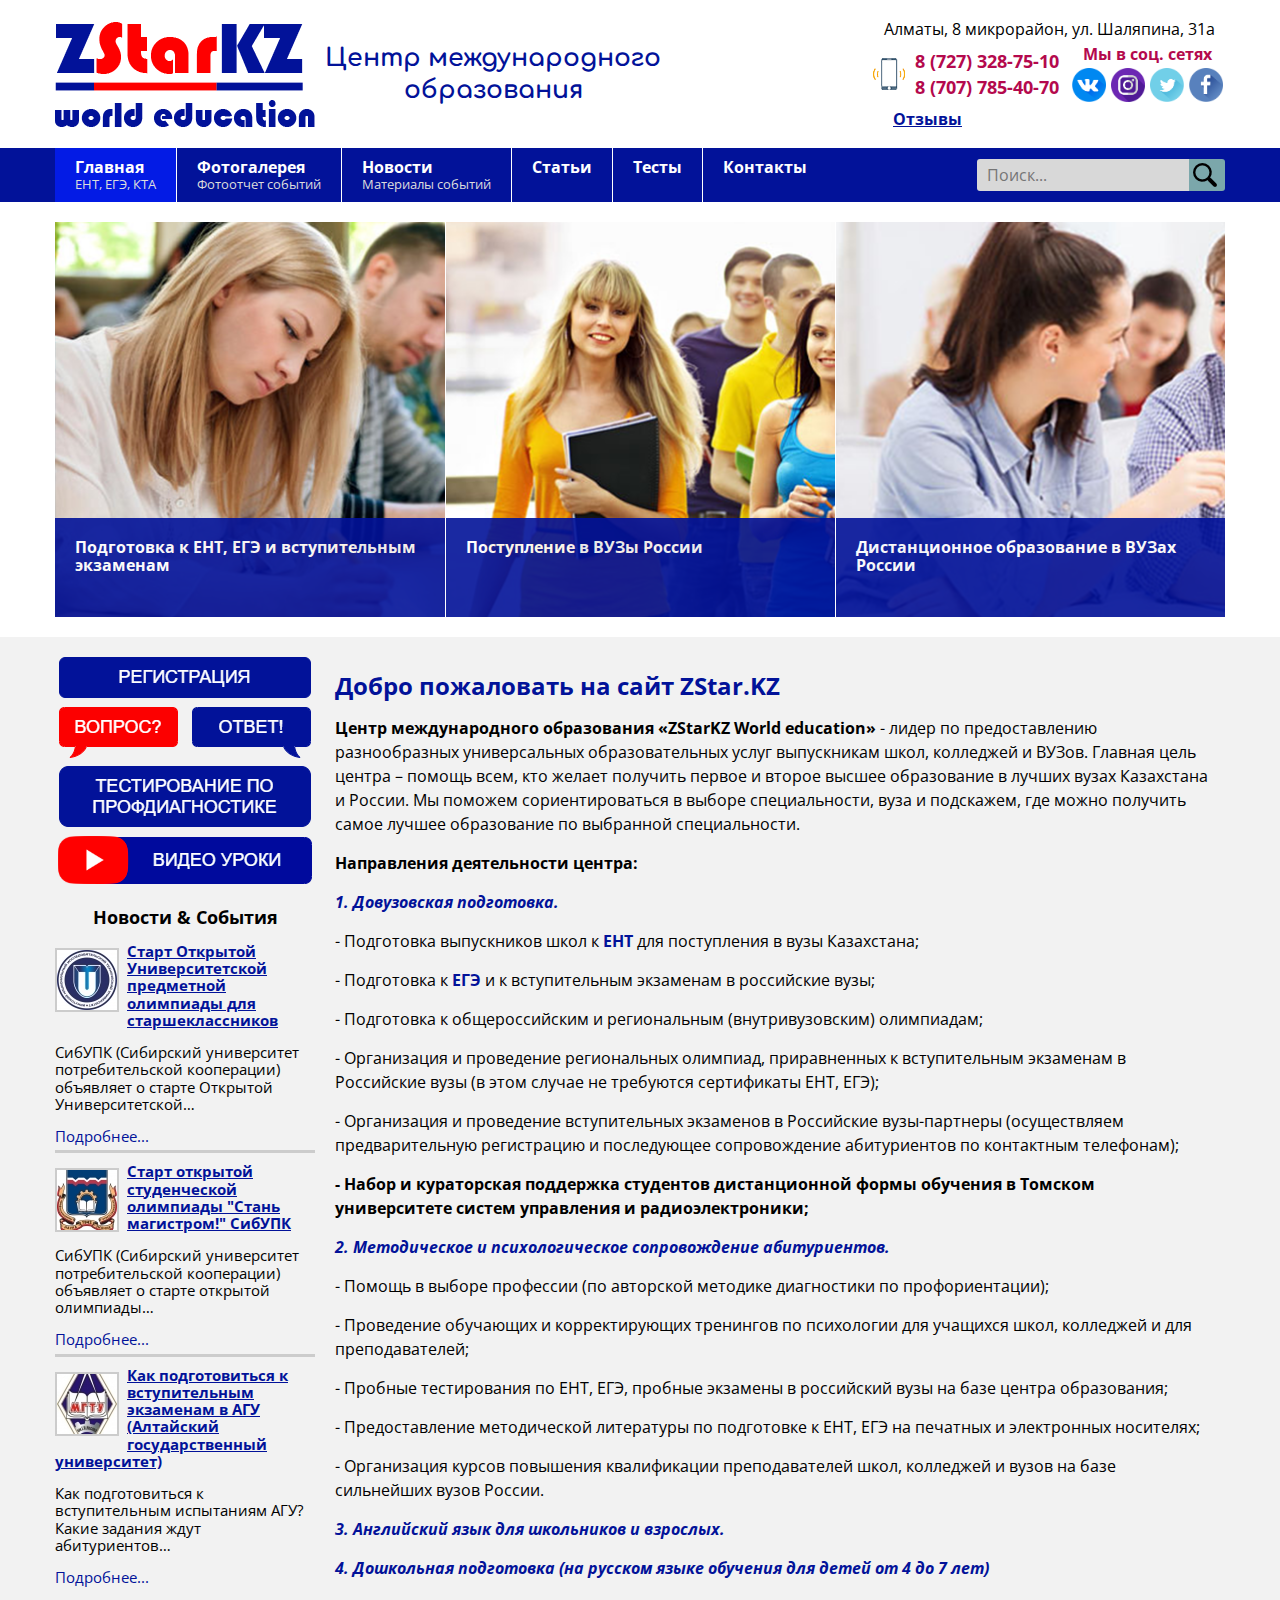
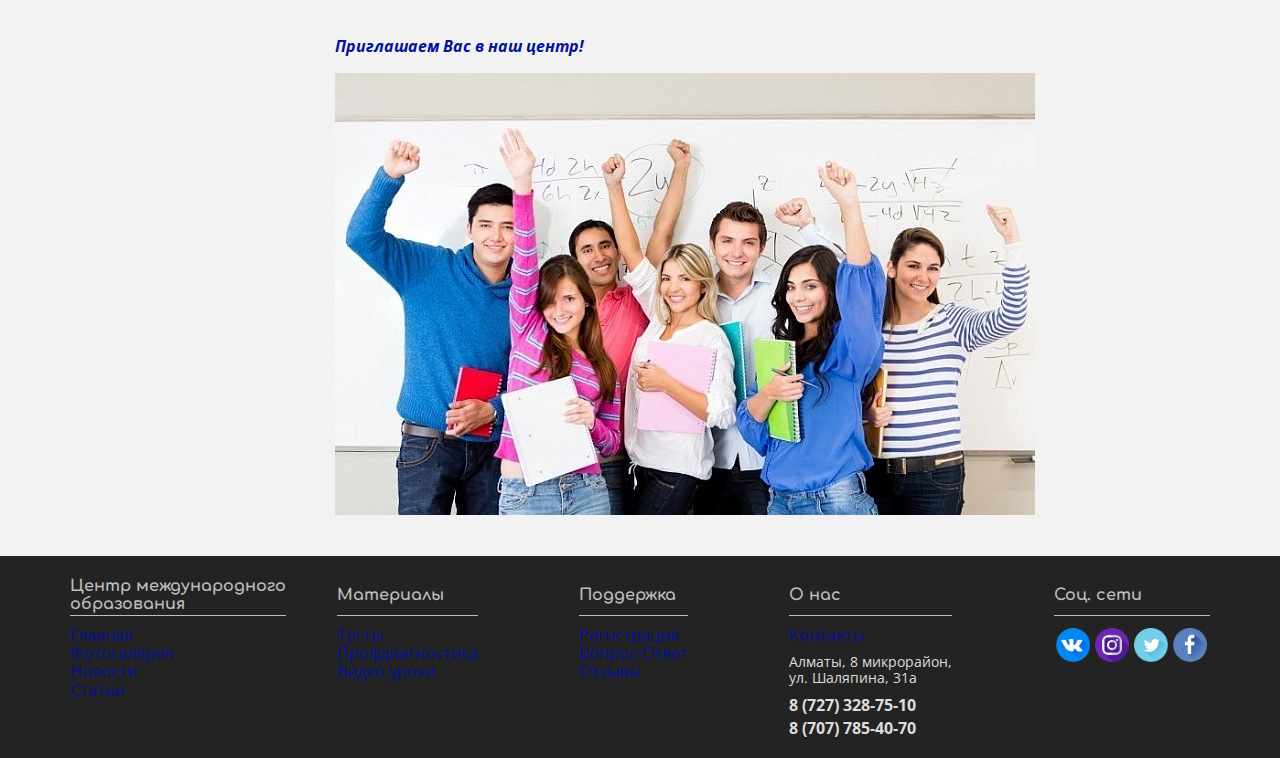
==== commit f79a6f72: "Починил работу слайдера" ====
--- a/index.html
+++ b/index.html
@@ -96,29 +96,56 @@
         <!-- ====================== PAGE ============================== -->
         <section class="wrapper-inner-slider">
             <div class="wrapper-inner">
-                <div class="slider">
-                    <div class="slider__item">
-                        <img src="img/1.png" alt="" />
-                        <div class="slider__item-text-wrapper">
-                            <h1 class="slider__item-title">Подготовка к ЕНТ, ЕГЭ и вступительным экзаменам</h1>
-                            <p class="slider__item-description">Подготовка к Единому Национальному Тестированию (ЕНТ), к Единому Госсдарственному Экзамену (ЕГЭ), КТА</p>
-                        </div>
-                    </div>
-                    <div class="slider__item">
-                        <img src="img/2.png" alt="" />
-
-                        <div class="slider__item-text-wrapper">
-                            <h1 class="slider__item-title">Поступление в ВУЗы России</h1>
-                            <p class="slider__item-description">Поступай в ВУЗы России вместе с нами.</p>
-                        </div>
-                    </div>
-                    <div class="slider__item">
-                        <img src="img/3.png" alt="" />
-                        <div class="slider__item-text-wrapper">
-                            <h1 class="slider__item-title">Дистанционное образование в ВУЗах России</h1>
-                            <p class="slider__item-description">Дистанционное образование в ВУЗах России - Томский государственный университет систем управления и радиоэлектроники</p>
-                        </div>
-                    </div>
+                <div class="slider" id="slider">
+                    <div class="slider__arrow slider__arrow-left">
+                        <div class="slider__arrow-wrapper"><i></i></div>
+                    </div>
+                        <div class="slides__wrapper">
+                        <div class="slider__item" data-id="0">
+                            <a href="#" class="slider__item-link">
+                                <img width="697" height="395" src="img/1.png" alt="Поступай в ВУЗы России вместе с нами. Поступление в ВУЗы..." loading="lazy">
+                                <div class="slider__item-text-wrapper">
+                                    <h1 class="slider__item-title">Подготовка к ЕНТ, ЕГЭ и вступительным экзаменам</h1>
+                                    <p class="slider__item-description">Подготовка к Единому Национальному Тестированию (ЕНТ), к Единому Госсдарственному Экзамену (ЕГЭ), КТА</p>
+                                </div>
+                            </a>
+                            <a href="#" class="slider__item-button">
+                                Подробнее...<i></i>
+                            </a>
+                        </div>
+                        <div class="slider__item" data-id="1">
+                            <a href="#" class="slider__item-link">
+                                <img width="697" height="395" src="img/2.png" alt="Поступай в ВУЗы России вместе с нами. Поступление в ВУЗы..." loading="lazy">
+                                <div class="slider__item-text-wrapper">
+                                    <h1 class="slider__item-title">Поступление в ВУЗы России</h1>
+                                    <p class="slider__item-description">Поступай в ВУЗы России вместе с нами.</p>
+                                </div>
+                            </a>
+                            <a href="#" class="slider__item-button">
+                                Подробнее...<i></i>
+                            </a>
+                        </div>
+                        <div class="slider__item" data-id="2">
+                            <a href="#" class="slider__item-link">
+                                <img width="697" height="395" src="img/3.png" alt="Поступай в ВУЗы России вместе с нами. Поступление в ВУЗы..." loading="lazy">
+                                <div class="slider__item-text-wrapper">
+                                    <h1 class="slider__item-title">Дистанционное образование в ВУЗах России</h1>
+                                    <p class="slider__item-description">Дистанционное образование в ВУЗах России - Томский государственный университет систем управления и радиоэлектроники</p>
+                                </div>
+                            </a>
+                            <a href="#" class="slider__item-button">
+                                Подробнее...<i></i>
+                            </a>
+                        </div>
+                    </div>
+                    <div class="slider__arrow slider__arrow-right _active">
+                        <div class="slider__arrow-wrapper"><i></i></div>
+                    </div>
+                </div>
+                <div class="slider__nav">
+                    <!-- <div data-id="0" class="_active"></div>
+                    <div data-id="1"></div>
+                    <div data-id="2"></div> -->
                 </div>
             </div>
         </section>
--- a/css/style.css
+++ b/css/style.css
@@ -123,7 +123,7 @@
   color: #fff;
   font-weight: bold;
   padding-right: 40px;
-  background: #021299 url("/wp-content/themes/zstar_theme/assets/img/icons/right-arrow.svg") no-repeat;
+  background: #021299 url("../img/icons/right-arrow.svg") no-repeat;
   background-position: -webkit-calc(100% - 10px) 50%;
   background-position: calc(100% - 10px) 50%;
   -webkit-background-size: 20px 20px;
@@ -1048,7 +1048,7 @@
   display: block;
   min-width: 20px;
   min-height: 20px;
-  background: url("/wp-content/themes/zstar_theme/assets/img/icons/right-arrow.svg") no-repeat;
+  background: url("../img/icons/right-arrow.svg") no-repeat;
   margin: auto;
   margin-left: 15px;
 }
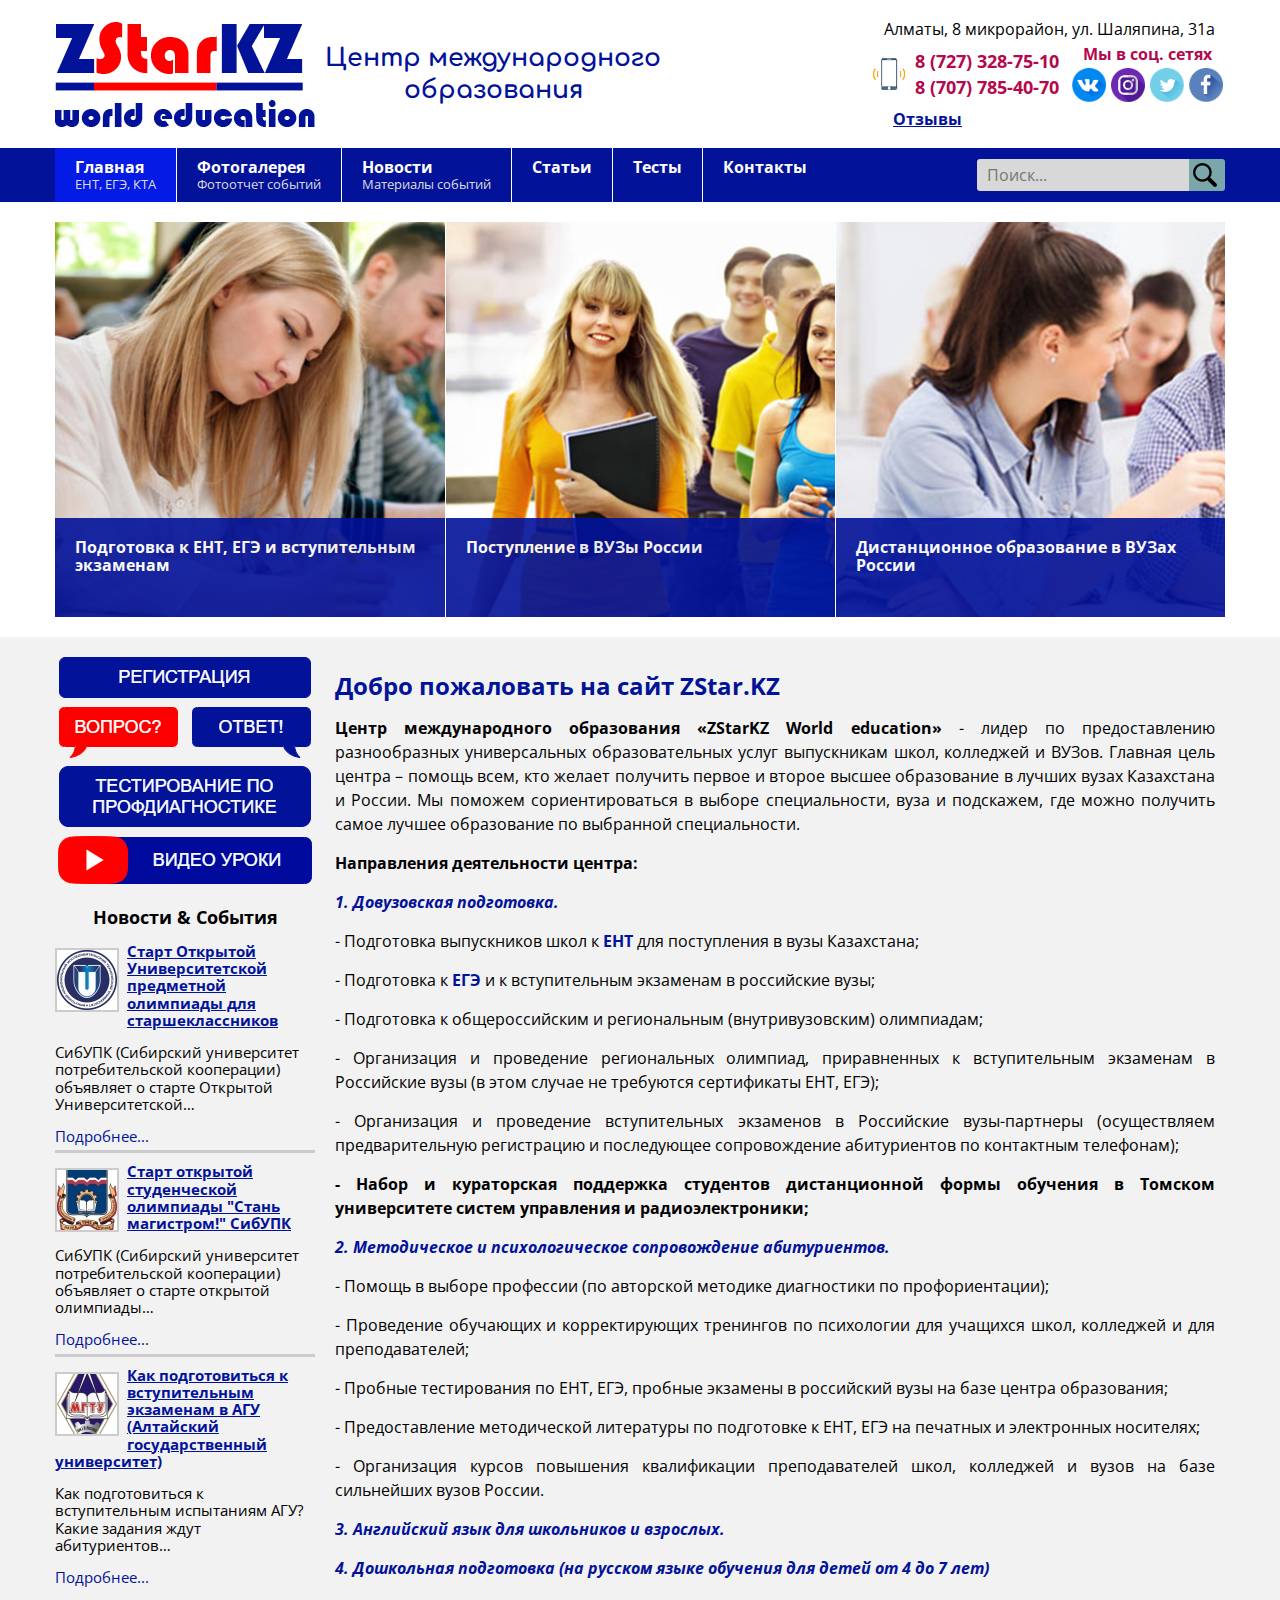
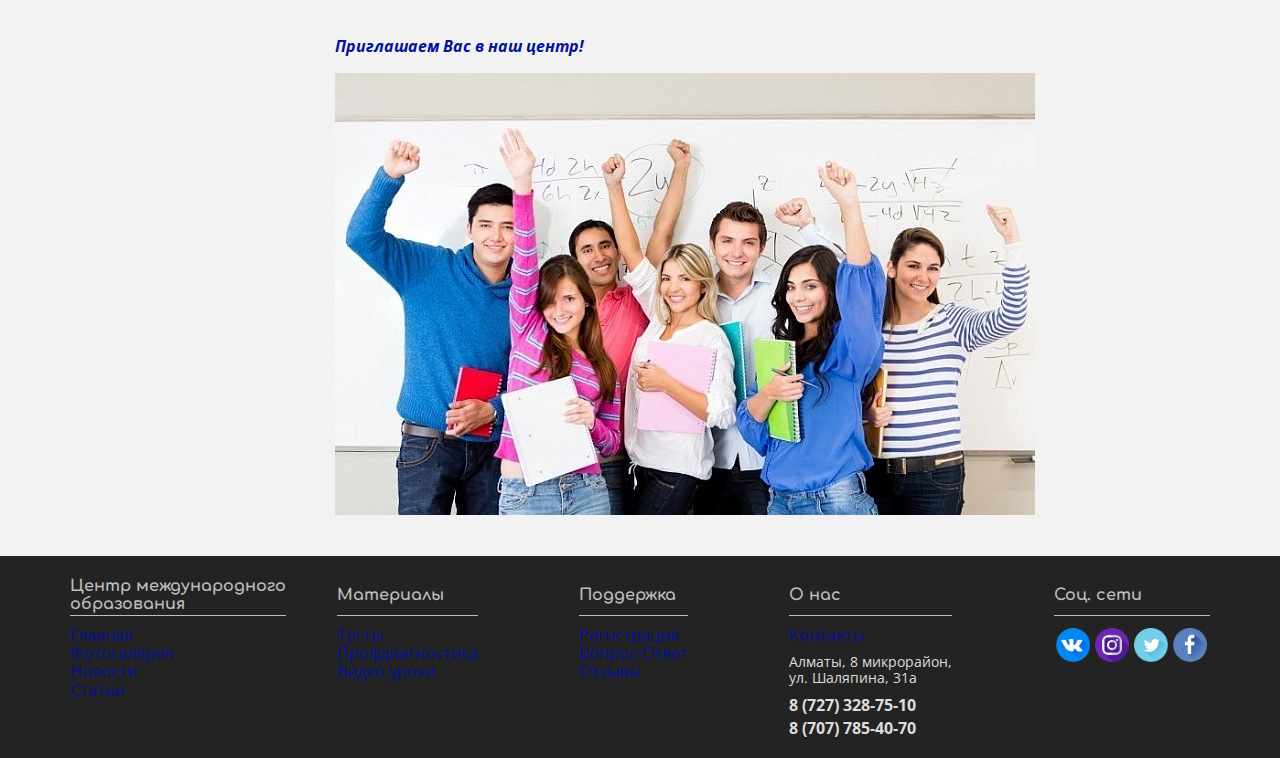
==== commit be68a763: "изменил форматирование текста на страницах, изменил брейкпоинты для элементов сайдбара, убрал коммен" ====
--- a/index.html
+++ b/index.html
@@ -20,7 +20,8 @@
                 </div>
                 <div class="wrapper-contacts">
                     <span class="wrapper-contacts-address wrapper-contacts-address--header"
-                        ><span>Алматы</span><span class="delete">, 8 микрорайон</span><span>, <br />ул. </span>Шаляпина, 31а</span
+                        ><span>Алматы</span><span class="delete">, 8 микрорайон</span
+                        ><span>, <br />ул. </span>Шаляпина, 31а</span
                     >
                     <div class="wrapper-contacts-main">
                         <div class="wrapper-contacts-main__phones">
@@ -33,10 +34,30 @@
                         <div class="wrapper-contacts-main__socials">
                             <span class="socials-title">Мы в соц. сетях</span>
                             <div class="wrapper-socials wrapper-socials--header">
-                                <a href="https://vk.com/zstarkz" class="socials-item" target="_blank"><img src="img/vk.png" alt="" /></a>
-                                <a href="https://www.instagram.com/zstarkz/" class="socials-item" target="_blank"><img src="img/instagram.png" alt="" /></a>
-                                <a href="https://twitter.com/ZStarKZ_almaty" class="socials-item" target="_blank"><img src="img/twitter.png" alt="" /></a>
-                                <a href="https://www.facebook.com/ZStarKZalmaty" class="socials-item" target="_blank"><img src="img/fb.png" alt="" /></a>
+                                <a
+                                    href="https://vk.com/zstarkz"
+                                    class="socials-item"
+                                    target="_blank"
+                                    ><img src="img/vk.png" alt=""
+                                /></a>
+                                <a
+                                    href="https://www.instagram.com/zstarkz/"
+                                    class="socials-item"
+                                    target="_blank"
+                                    ><img src="img/instagram.png" alt=""
+                                /></a>
+                                <a
+                                    href="https://twitter.com/ZStarKZ_almaty"
+                                    class="socials-item"
+                                    target="_blank"
+                                    ><img src="img/twitter.png" alt=""
+                                /></a>
+                                <a
+                                    href="https://www.facebook.com/ZStarKZalmaty"
+                                    class="socials-item"
+                                    target="_blank"
+                                    ><img src="img/fb.png" alt=""
+                                /></a>
                             </div>
                         </div>
                     </div>
@@ -60,13 +81,21 @@
                             <!-- main-menu__list -->
                             <ul class="main-menu__list">
                                 <li class="main-menu__item">
-                                    <a href="index.html" class="main-menu__item-link main-menu__item-link--active">Главная <span>ЕНТ, ЕГЭ, КТА</span></a>
+                                    <a
+                                        href="index.html"
+                                        class="main-menu__item-link main-menu__item-link--active"
+                                        >Главная <span>ЕНТ, ЕГЭ, КТА</span></a
+                                    >
                                 </li>
                                 <li class="main-menu__item">
-                                    <a href="fotogalery.html" class="main-menu__item-link">Фотогалерея<span>Фотоотчет событий</span></a>
+                                    <a href="fotogalery.html" class="main-menu__item-link"
+                                        >Фотогалерея<span>Фотоотчет событий</span></a
+                                    >
                                 </li>
                                 <li class="main-menu__item">
-                                    <a href="news.html" class="main-menu__item-link">Новости<span>Материалы событий</span></a>
+                                    <a href="news.html" class="main-menu__item-link"
+                                        >Новости<span>Материалы событий</span></a
+                                    >
                                 </li>
                                 <li class="main-menu__item">
                                     <a href="#" class="main-menu__item-link">Статьи</a>
@@ -83,8 +112,13 @@
                         <form action="" method="get" class="search-form">
                             <div class="wrapper-search">
                                 <label for="search">
-                                <input class="search-form__input" name="search" placeholder="Поиск..."
-                                id="search" type="search" /></label>
+                                    <input
+                                        class="search-form__input"
+                                        name="search"
+                                        placeholder="Поиск..."
+                                        id="search"
+                                        type="search"
+                                /></label>
                                 <button type="submit" class="search-form__button"></button>
                             </div>
                         </form>
@@ -100,42 +134,67 @@
                     <div class="slider__arrow slider__arrow-left">
                         <div class="slider__arrow-wrapper"><i></i></div>
                     </div>
-                        <div class="slides__wrapper">
+                    <div class="slides__wrapper">
                         <div class="slider__item" data-id="0">
                             <a href="#" class="slider__item-link">
-                                <img width="697" height="395" src="img/1.png" alt="Поступай в ВУЗы России вместе с нами. Поступление в ВУЗы..." loading="lazy">
+                                <img
+                                    width="697"
+                                    height="395"
+                                    src="img/1.png"
+                                    alt="Поступай в ВУЗы России вместе с нами. Поступление в ВУЗы..."
+                                    loading="lazy"
+                                />
                                 <div class="slider__item-text-wrapper">
-                                    <h1 class="slider__item-title">Подготовка к ЕНТ, ЕГЭ и вступительным экзаменам</h1>
-                                    <p class="slider__item-description">Подготовка к Единому Национальному Тестированию (ЕНТ), к Единому Госсдарственному Экзамену (ЕГЭ), КТА</p>
+                                    <h1 class="slider__item-title">
+                                        Подготовка к ЕНТ, ЕГЭ и вступительным экзаменам
+                                    </h1>
+                                    <p class="slider__item-description">
+                                        Подготовка к Единому Национальному Тестированию (ЕНТ), к
+                                        Единому Госсдарственному Экзамену (ЕГЭ), КТА
+                                    </p>
                                 </div>
                             </a>
-                            <a href="#" class="slider__item-button">
-                                Подробнее...<i></i>
-                            </a>
+                            <a href="#" class="slider__item-button"> Подробнее...<i></i> </a>
                         </div>
                         <div class="slider__item" data-id="1">
                             <a href="#" class="slider__item-link">
-                                <img width="697" height="395" src="img/2.png" alt="Поступай в ВУЗы России вместе с нами. Поступление в ВУЗы..." loading="lazy">
+                                <img
+                                    width="697"
+                                    height="395"
+                                    src="img/2.png"
+                                    alt="Поступай в ВУЗы России вместе с нами. Поступление в ВУЗы..."
+                                    loading="lazy"
+                                />
                                 <div class="slider__item-text-wrapper">
                                     <h1 class="slider__item-title">Поступление в ВУЗы России</h1>
-                                    <p class="slider__item-description">Поступай в ВУЗы России вместе с нами.</p>
+                                    <p class="slider__item-description">
+                                        Поступай в ВУЗы России вместе с нами.
+                                    </p>
                                 </div>
                             </a>
-                            <a href="#" class="slider__item-button">
-                                Подробнее...<i></i>
-                            </a>
+                            <a href="#" class="slider__item-button"> Подробнее...<i></i> </a>
                         </div>
                         <div class="slider__item" data-id="2">
                             <a href="#" class="slider__item-link">
-                                <img width="697" height="395" src="img/3.png" alt="Поступай в ВУЗы России вместе с нами. Поступление в ВУЗы..." loading="lazy">
+                                <img
+                                    width="697"
+                                    height="395"
+                                    src="img/3.png"
+                                    alt="Поступай в ВУЗы России вместе с нами. Поступление в ВУЗы..."
+                                    loading="lazy"
+                                />
                                 <div class="slider__item-text-wrapper">
-                                    <h1 class="slider__item-title">Дистанционное образование в ВУЗах России</h1>
-                                    <p class="slider__item-description">Дистанционное образование в ВУЗах России - Томский государственный университет систем управления и радиоэлектроники</p>
+                                    <h1 class="slider__item-title">
+                                        Дистанционное образование в ВУЗах России
+                                    </h1>
+                                    <p class="slider__item-description">
+                                        Дистанционное образование в ВУЗах России - Томский
+                                        государственный университет систем управления и
+                                        радиоэлектроники
+                                    </p>
                                 </div>
                             </a>
-                            <a href="#" class="slider__item-button">
-                                Подробнее...<i></i>
-                            </a>
+                            <a href="#" class="slider__item-button"> Подробнее...<i></i> </a>
                         </div>
                     </div>
                     <div class="slider__arrow slider__arrow-right _active">
@@ -152,7 +211,7 @@
         <section class="wrapper-inner-mainframe">
             <div class="wrapper-inner mainframe-wrapper-inner">
                 <aside class="mainframe__sidebar sidebar">
-                    <div data-da=".main-menu__body,600,last" class="sidebar-banners">
+                    <div data-da=".main-menu__body,767,last" class="sidebar-banners">
                         <a href="#" class="sidebar-banners__item">
                             <img src="img/registration.png" alt="" />
                         </a>
@@ -169,32 +228,55 @@
                             <img src="img/video.png" alt="" />
                         </a>
                     </div>
-                    <div data-da=".mainframe__content,600,last" class="sidebar__last_news last_news">
+                    <div
+                        data-da=".mainframe__content,767,last"
+                        class="sidebar__last_news last_news"
+                    >
                         <h1 class="last_news-title">Новости & События</h1>
                         <div class="last_news-wrapper-inner">
                             <div class="last_news__item">
-                                <a href="#" class="last_news__item-image-wrapper"> <img src="img/news/jvnews_60x60_1.jpg" alt="" /></a>
-                                <a href="#" class="last_news__item-title">Старт Открытой Университетской предметной олимпиады для старшеклассников</a>
-                                <p class="last_news__item-description">СибУПК (Сибирский университет потребительской кооперации) объявляет о старте Открытой Университетской…</p>
+                                <a href="#" class="last_news__item-image-wrapper">
+                                    <img width="60" height="60" src="img/news/jvnews_60x60_1.jpg" alt=""
+                                /></a>
+                                <a href="#" class="last_news__item-title"
+                                    >Старт Открытой Университетской предметной олимпиады для
+                                    старшеклассников</a
+                                >
+                                <p class="last_news__item-description">
+                                    СибУПК (Сибирский университет потребительской кооперации)
+                                    объявляет о старте Открытой Университетской…
+                                </p>
                                 <a href="#" class="last_news__item-more">Подробнее...</a>
                             </div>
                             <hr noshade="noshade" />
                             <div class="last_news__item">
                                 <a href="#" class="last_news__item-image-wrapper">
-                                    <img src="img/news/jvnews_60x60_2.jpg" alt="" />
+                                    <img width="60" height="60" src="img/news/jvnews_60x60_2.jpg" alt="" />
                                 </a>
-                                <a href="#" class="last_news__item-title">Старт открытой студенческой олимпиады "Стань магистром!" СибУПК</a>
-                                <p class="last_news__item-description">СибУПК (Сибирский университет потребительской кооперации) объявляет о старте открытой олимпиады…</p>
+                                <a href="#" class="last_news__item-title"
+                                    >Старт открытой студенческой олимпиады "Стань магистром!"
+                                    СибУПК</a
+                                >
+                                <p class="last_news__item-description">
+                                    СибУПК (Сибирский университет потребительской кооперации)
+                                    объявляет о старте открытой олимпиады…
+                                </p>
                                 <a href="#" class="last_news__item-more">Подробнее...</a>
                             </div>
                             <hr noshade="noshade" />
                             <div class="last_news__item">
                                 <a href="#" class="last_news__item-image-wrapper">
-                                    <img src="img/news/jvnews_60x60_3.jpg" alt="" />
+                                    <img width="60" height="60" src="img/news/jvnews_60x60_3.jpg" alt="" />
                                 </a>
 
-                                <a href="#" class="last_news__item-title">Как подготовиться к вступительным экзаменам в АГУ (Алтайский государственный университет)</a>
-                                <p class="last_news__item-description">Как подготовиться к вступительным испытаниям АГУ? Какие задания ждут абитуриентов…</p>
+                                <a href="#" class="last_news__item-title"
+                                    >Как подготовиться к вступительным экзаменам в АГУ (Алтайский
+                                    государственный университет)</a
+                                >
+                                <p class="last_news__item-description">
+                                    Как подготовиться к вступительным испытаниям АГУ? Какие задания
+                                    ждут абитуриентов…
+                                </p>
                                 <a href="#" class="last_news__item-more">Подробнее...</a>
                             </div>
                         </div>
@@ -329,17 +411,28 @@
                         <!-- \Вставка -->
                         <!-- Вставка с форматированием -->
                         <p>
-                            <span style="color: #021299; font-size: x-large"><strong>Добро пожаловать на сайт ZStar.KZ</strong></span>
-                        </p>
-                        <p>
-                            <span style="font-size: medium"
-                                ><strong>Центр международного образования «ZStarKZ World education»</strong> - лидер по предоставлению разнообразных универсальных образовательных услуг выпускникам школ, колледжей и ВУЗов. Главная цель центра – помощь
-                                всем, кто желает получить первое и второе высшее образование в лучших вузах Казахстана и России. Мы поможем сориентироваться в выборе специальности, вуза и подскажем, где можно получить самое лучшее образование по
-                                выбранной специальности.</span
-                            >
-                        </p>
-                        <p>
-                            <span style="font-size: medium"><strong>Направления деятельности центра:</strong></span>
+                            <span style="color: #021299; font-size: x-large"
+                                ><strong>Добро пожаловать на сайт ZStar.KZ</strong></span
+                            >
+                        </p>
+                        <p>
+                            <span style="font-size: medium"
+                                ><strong
+                                    >Центр международного образования «ZStarKZ World
+                                    education»</strong
+                                >
+                                - лидер по предоставлению разнообразных универсальных
+                                образовательных услуг выпускникам школ, колледжей и ВУЗов. Главная
+                                цель центра – помощь всем, кто желает получить первое и второе
+                                высшее образование в лучших вузах Казахстана и России. Мы поможем
+                                сориентироваться в выборе специальности, вуза и подскажем, где можно
+                                получить самое лучшее образование по выбранной специальности.</span
+                            >
+                        </p>
+                        <p>
+                            <span style="font-size: medium"
+                                ><strong>Направления деятельности центра:</strong></span
+                            >
                         </p>
                         <p>
                             <span style="font-size: medium; color: #021299"
@@ -370,43 +463,83 @@
                             >
                         </p>
                         <p>
-                            <span style="font-size: medium">- Подготовка к общероссийским и региональным (внутривузовским) олимпиадам;</span>
-                        </p>
-                        <p>
-                            <span style="font-size: medium">- Организация и проведение региональных олимпиад, приравненных к вступительным экзаменам в Российские вузы (в этом случае не требуются сертификаты ЕНТ, ЕГЭ);</span>
-                        </p>
-                        <p>
-                            <span style="font-size: medium"
-                                >- Организация и проведение вступительных экзаменов в Российские вузы-партнеры (осуществляем предварительную регистрацию и последующее сопровождение абитуриентов по контактным телефонам);</span
-                            >
-                        </p>
-                        <p>
-                            <span style="font-size: medium"><strong>- Набор и кураторская поддержка студентов дистанционной формы обучения в Томском университете систем управления и радиоэлектроники;</strong></span>
+                            <span style="font-size: medium"
+                                >- Подготовка к общероссийским и региональным (внутривузовским)
+                                олимпиадам;</span
+                            >
+                        </p>
+                        <p>
+                            <span style="font-size: medium"
+                                >- Организация и проведение региональных олимпиад, приравненных к
+                                вступительным экзаменам в Российские вузы (в этом случае не
+                                требуются сертификаты ЕНТ, ЕГЭ);</span
+                            >
+                        </p>
+                        <p>
+                            <span style="font-size: medium"
+                                >- Организация и проведение вступительных экзаменов в Российские
+                                вузы-партнеры (осуществляем предварительную регистрацию и
+                                последующее сопровождение абитуриентов по контактным
+                                телефонам);</span
+                            >
+                        </p>
+                        <p>
+                            <span style="font-size: medium"
+                                ><strong
+                                    >- Набор и кураторская поддержка студентов дистанционной формы
+                                    обучения в Томском университете систем управления и
+                                    радиоэлектроники;</strong
+                                ></span
+                            >
                         </p>
                         <p>
                             <span style="font-size: medium; color: #021299"
-                                ><strong><em>2. Методическое и психологическое сопровождение абитуриентов.</em></strong></span
-                            >
-                        </p>
-                        <p>
-                            <span style="font-size: medium">- Помощь в выборе профессии (по авторской методике диагностики по профориентации);</span>
-                        </p>
-                        <p>
-                            <span style="font-size: medium">- Проведение обучающих и корректирующих тренингов по психологии для учащихся школ, колледжей и для преподавателей;</span>
-                        </p>
-                        <p>
-                            <span style="font-size: medium">- Пробные тестирования по ЕНТ, ЕГЭ, пробные экзамены в российский вузы на базе центра образования;</span>
-                        </p>
-                        <p>
-                            <span style="font-size: medium">- Предоставление методической литературы по подготовке к ЕНТ, ЕГЭ на печатных и электронных носителях;</span>
-                        </p>
-                        <p>
-                            <span style="font-size: medium">- Организация курсов повышения квалификации преподавателей школ, колледжей и вузов на базе сильнейших вузов России.</span>
+                                ><strong
+                                    ><em
+                                        >2. Методическое и психологическое сопровождение
+                                        абитуриентов.</em
+                                    ></strong
+                                ></span
+                            >
+                        </p>
+                        <p>
+                            <span style="font-size: medium"
+                                >- Помощь в выборе профессии (по авторской методике диагностики по
+                                профориентации);</span
+                            >
+                        </p>
+                        <p>
+                            <span style="font-size: medium"
+                                >- Проведение обучающих и корректирующих тренингов по психологии для
+                                учащихся школ, колледжей и для преподавателей;</span
+                            >
+                        </p>
+                        <p>
+                            <span style="font-size: medium"
+                                >- Пробные тестирования по ЕНТ, ЕГЭ, пробные экзамены в российский
+                                вузы на базе центра образования;</span
+                            >
+                        </p>
+                        <p>
+                            <span style="font-size: medium"
+                                >- Предоставление методической литературы по подготовке к ЕНТ, ЕГЭ
+                                на печатных и электронных носителях;</span
+                            >
+                        </p>
+                        <p>
+                            <span style="font-size: medium"
+                                >- Организация курсов повышения квалификации преподавателей школ,
+                                колледжей и вузов на базе сильнейших вузов России.</span
+                            >
                         </p>
                         <p>
                             <span style="font-size: medium"
                                 ><em
-                                    ><strong><span style="color: #021299">3. Английский язык для школьников и взрослых.</span></strong></em
+                                    ><strong
+                                        ><span style="color: #021299"
+                                            >3. Английский язык для школьников и взрослых.</span
+                                        ></strong
+                                    ></em
                                 ></span
                             >
                         </p>
@@ -415,7 +548,12 @@
                                 ><em
                                     ><strong><span style="color: #021299">4. </span></strong></em
                                 ></span
-                            ><em style="color: #021299; font-size: medium"><strong>Дошкольная подготовка (на русском языке обучения для детей от 4 до 7 лет)</strong></em>
+                            ><em style="color: #021299; font-size: medium"
+                                ><strong
+                                    >Дошкольная подготовка (на русском языке обучения для детей от 4
+                                    до 7 лет)</strong
+                                ></em
+                            >
                         </p>
                         <p> </p>
                         <p>
@@ -493,7 +631,8 @@
                         <a href="#" class="footer__link">Контакты</a>
                     </div>
                     <span class="wrapper-contacts-address wrapper-contacts-address--footer"
-                        ><span>Алматы</span><span class="delete">, 8 микрорайон</span><span>, <br />ул. </span>Шаляпина, 31а</span
+                        ><span>Алматы</span><span class="delete">, 8 микрорайон</span
+                        ><span>, <br />ул. </span>Шаляпина, 31а</span
                     >
                     <div class="wrapper-phones wrapper-phones--footer">
                         <a class="phone" href="tel:+77273287510">8 (727) 328-75-10</a>
@@ -506,10 +645,27 @@
                         <span>Соц. сети</span>
                     </div>
                     <div class="wrapper-socials wrapper-socials--footer">
-                        <a href="https://vk.com/zstarkz" class="socials-item" target="_blank"><img src="img/vk.png" alt="" /></a>
-                        <a href="https://www.instagram.com/zstarkz/" class="socials-item" target="_blank"><img src="img/instagram.png" alt="" /></a>
-                        <a href="https://twitter.com/ZStarKZ_almaty" class="socials-item" target="_blank"><img src="img/twitter.png" alt="" /></a>
-                        <a href="https://www.facebook.com/ZStarKZalmaty" class="socials-item" target="_blank"><img src="img/fb.png" alt="" /></a>
+                        <a href="https://vk.com/zstarkz" class="socials-item" target="_blank"
+                            ><img src="img/vk.png" alt=""
+                        /></a>
+                        <a
+                            href="https://www.instagram.com/zstarkz/"
+                            class="socials-item"
+                            target="_blank"
+                            ><img src="img/instagram.png" alt=""
+                        /></a>
+                        <a
+                            href="https://twitter.com/ZStarKZ_almaty"
+                            class="socials-item"
+                            target="_blank"
+                            ><img src="img/twitter.png" alt=""
+                        /></a>
+                        <a
+                            href="https://www.facebook.com/ZStarKZalmaty"
+                            class="socials-item"
+                            target="_blank"
+                            ><img src="img/fb.png" alt=""
+                        /></a>
                     </div>
                 </div>
                 <!-- </div> -->
--- a/css/style.css
+++ b/css/style.css
@@ -1397,12 +1397,10 @@
   max-height: 70vh;
   -o-object-fit: contain;
      object-fit: contain;
-  margin-top: 10px;
-  margin-bottom: 10px;
 }
 
 .mainframe__content p:not(.news__title) {
-  text-align: left;
+  text-align: justify;
   line-height: 1.5;
 }
 
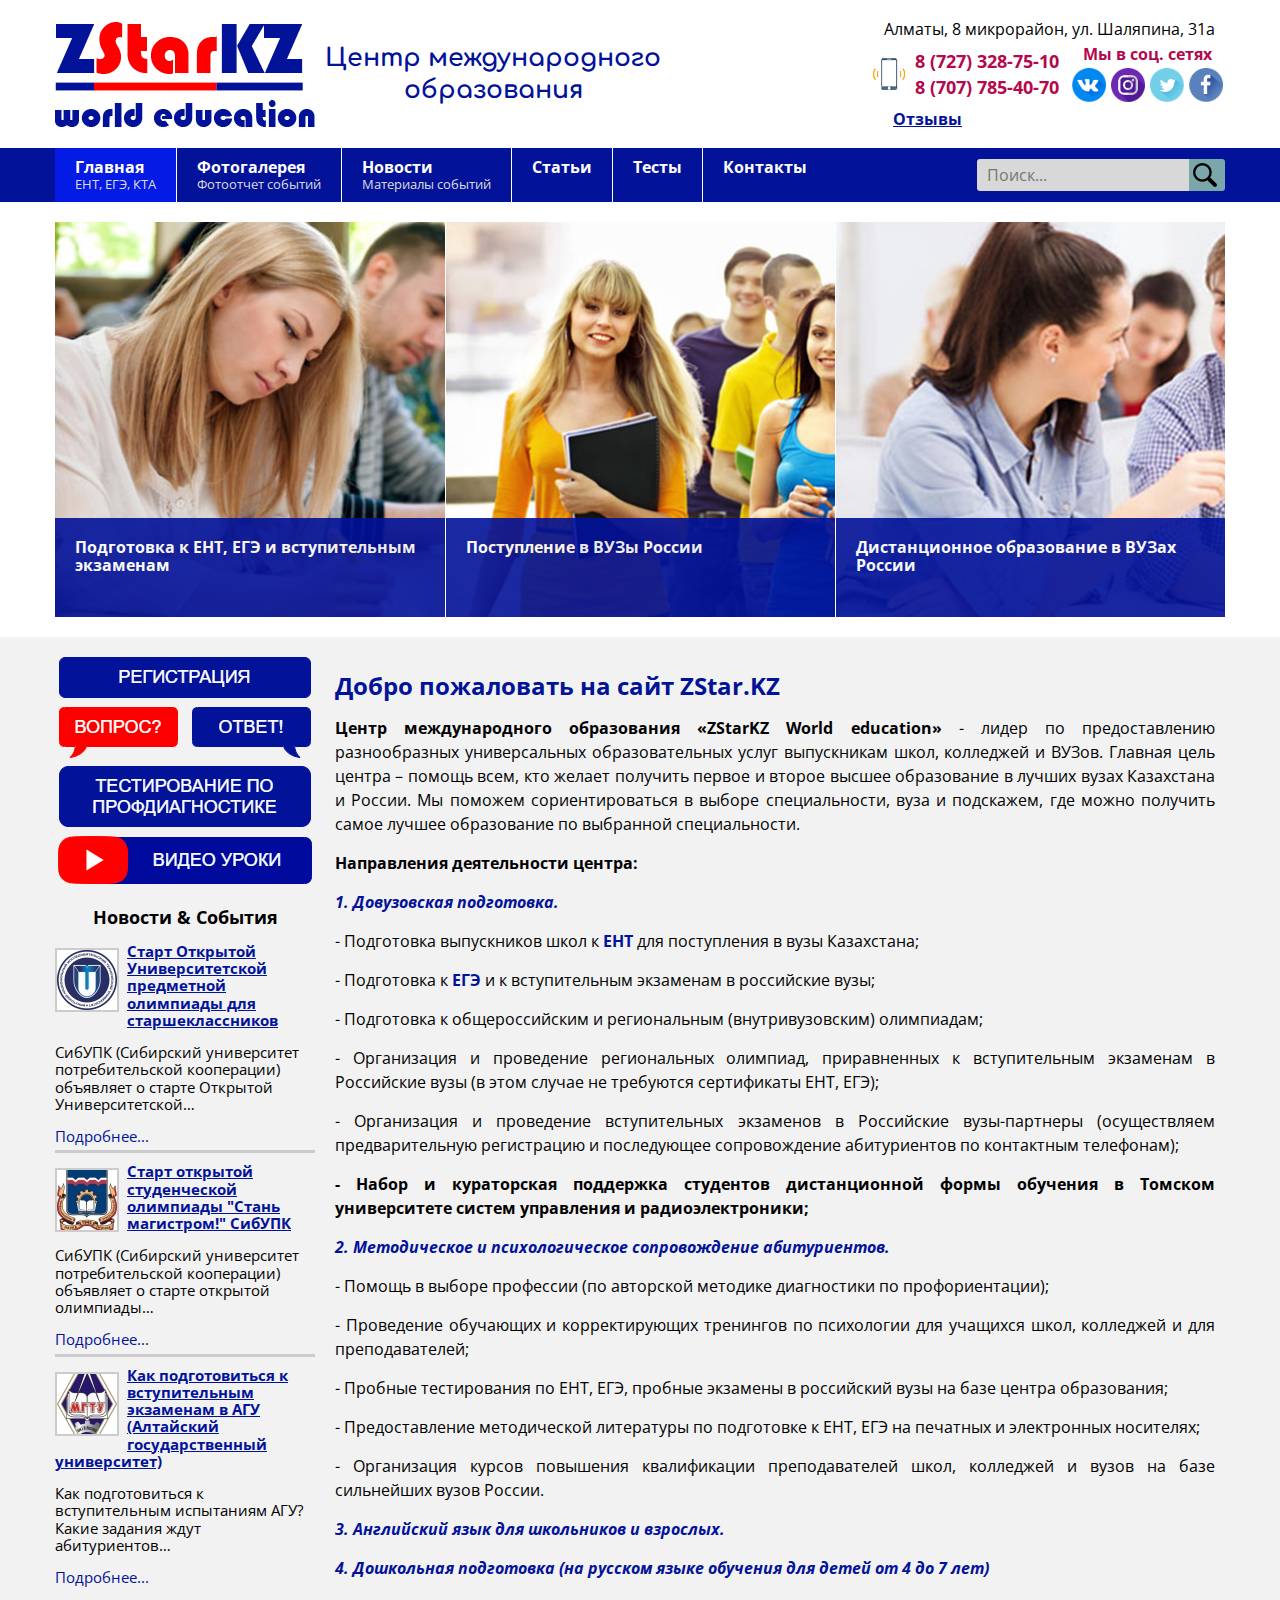
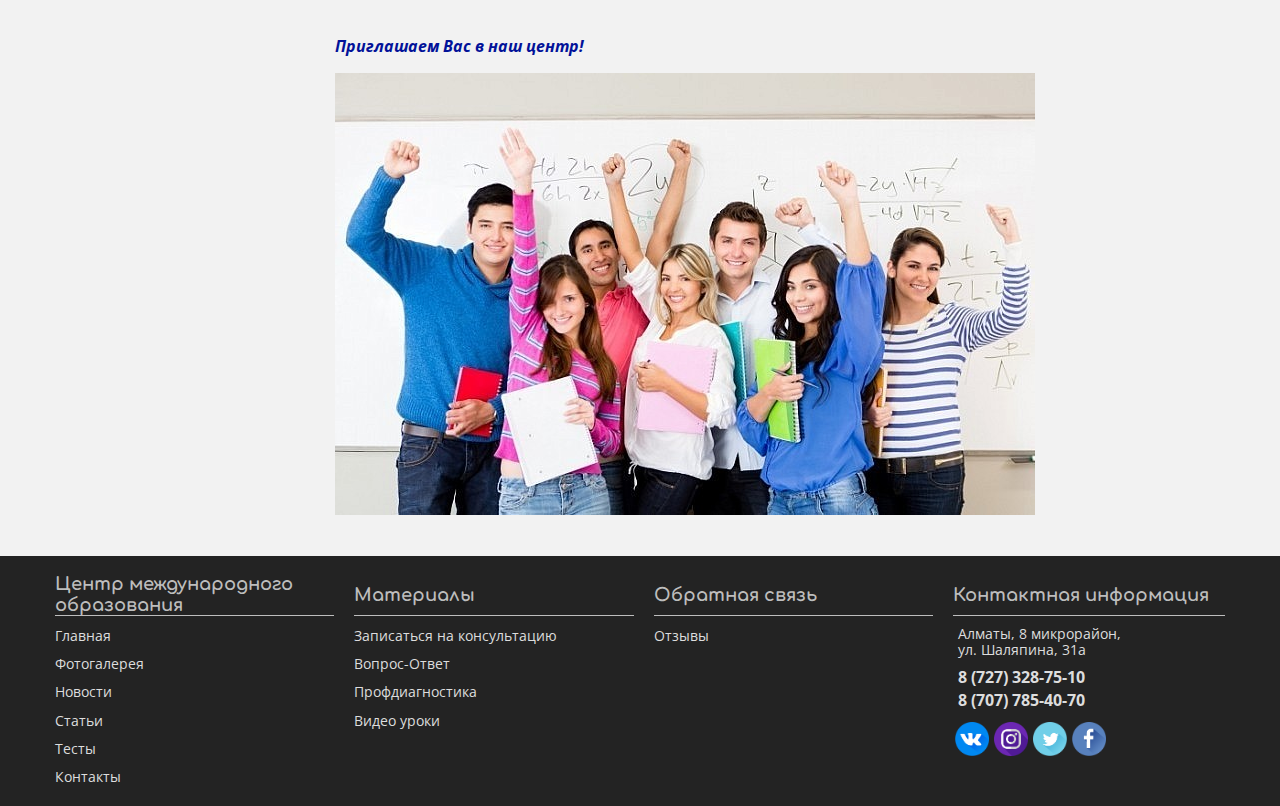
==== commit 0866062e: "переделал footer" ====
--- a/index.html
+++ b/index.html
@@ -284,132 +284,6 @@
                 </aside>
                 <article class="mainframe__content">
                     <div class="content-wrapper-inner">
-                        <!-- Вставка -->
-                        <!-- <h1>
-                            <strong>Добро пожаловать на сайт ZStar.KZ</strong>
-                        </h1>
-                        <p>
-                            <strong
-                                >Центр международного образования «ZStarKZ World
-                                education»</strong
-                            >
-                            - лидер по предоставлению разнообразных
-                            универсальных образовательных услуг выпускникам
-                            школ, колледжей и ВУЗов. Главная цель центра –
-                            помощь всем, кто желает получить первое и второе
-                            высшее образование в лучших вузах Казахстана и
-                            России. Мы поможем сориентироваться в выборе
-                            специальности, вуза и подскажем, где можно получить
-                            самое лучшее образование по выбранной специальности.
-                        </p>
-                        <p><strong>Направления деятельности центра:</strong></p>
-                        <p>
-                            <strong><em>1. Довузовская подготовка.</em></strong>
-                        </p>
-                        <p>
-                            - Подготовка выпускников школ к
-                            <strong
-                                ><a
-                                    href="26-%D0%BC%D0%B0%D1%82%D0%B5%D1%80%D0%B8%D0%B0%D0%BB%D1%8B-%D1%81%D0%BB%D0%B0%D0%B9%D0%B4%D1%88%D0%BE%D1%83/69-%D0%BF%D0%BE%D0%B4%D0%B3%D0%BE%D1%82%D0%BE%D0%B2%D0%BA%D0%B0-%D0%BA-%D0%B5%D0%BD%D1%82,-%D0%B5%D0%B3%D1%8D,-%D0%BA%D1%82%D0%B0.html"
-                                    >ЕНТ</a
-                                ></strong
-                            > для поступления в вузы Казахстана;
-                        </p>
-                        <p>
-                            - Подготовка к
-                            <strong
-                                ><a
-                                    href="26-%D0%BC%D0%B0%D1%82%D0%B5%D1%80%D0%B8%D0%B0%D0%BB%D1%8B-%D1%81%D0%BB%D0%B0%D0%B9%D0%B4%D1%88%D0%BE%D1%83/69-%D0%BF%D0%BE%D0%B4%D0%B3%D0%BE%D1%82%D0%BE%D0%B2%D0%BA%D0%B0-%D0%BA-%D0%B5%D0%BD%D1%82,-%D0%B5%D0%B3%D1%8D,-%D0%BA%D1%82%D0%B0.html"
-                                    >ЕГЭ</a
-                                ></strong
-                            >
-                            и к вступительным экзаменам в российские вузы;
-                        </p>
-                        <p>
-                            - Подготовка к общероссийским и региональным
-                            (внутривузовским) олимпиадам;
-                        </p>
-                        <p>
-                            - Организация и проведение региональных олимпиад,
-                            приравненных к вступительным экзаменам в Российские
-                            вузы (в этом случае не требуются сертификаты ЕНТ,
-                            ЕГЭ);
-                        </p>
-                        <p>
-                            - Организация и проведение вступительных экзаменов в
-                            Российские вузы-партнеры (осуществляем
-                            предварительную регистрацию и последующее
-                            сопровождение абитуриентов по контактным телефонам);
-                        </p>
-                        <p>
-                            <strong
-                                >- Набор и кураторская поддержка студентов
-                                дистанционной формы обучения в Томском
-                                университете систем управления и
-                                радиоэлектроники;</strong
-                            >
-                        </p>
-                        <p>
-                            <strong
-                                ><em
-                                    >2. Методическое и психологическое
-                                    сопровождение абитуриентов.</em
-                                ></strong
-                            >
-                        </p>
-                        <p>
-                            - Помощь в выборе профессии (по авторской методике
-                            диагностики по профориентации);
-                        </p>
-                        <p>
-                            - Проведение обучающих и корректирующих тренингов по
-                            психологии для учащихся школ, колледжей и для
-                            преподавателей;
-                        </p>
-                        <p>
-                            - Пробные тестирования по ЕНТ, ЕГЭ, пробные экзамены
-                            в российский вузы на базе центра образования;
-                        </p>
-                        <p>
-                            - Предоставление методической литературы по
-                            подготовке к ЕНТ, ЕГЭ на печатных и электронных
-                            носителях;
-                        </p>
-                        <p>
-                            - Организация курсов повышения квалификации
-                            преподавателей школ, колледжей и вузов на базе
-                            сильнейших вузов России.
-                        </p>
-                        <p>
-                            <em
-                                ><strong
-                                    >3. Английский язык для школьников и
-                                    взрослых.</strong
-                                ></em
-                            >
-                        </p>
-                        <p>
-                            <em><strong>4. </strong></em
-                            ><em style="color: #021299; font-size: medium"
-                                ><strong
-                                    >Дошкольная подготовка (на русском языке
-                                    обучения для детей от 4 до 7 лет)</strong
-                                ></em
-                            >
-                        </p>
-                        <p> </p>
-                        <p>
-                            <strong
-                                ><em>Приглашаем Вас в наш центр!</em></strong
-                            >
-                        </p>
-                        <p>
-                            <strong
-                                ><em><img src="img/180.970.jpg" /></em
-                            ></strong>
-                        </p> -->
-                        <!-- \Вставка -->
-                        <!-- Вставка с форматированием -->
                         <p>
                             <span style="color: #021299; font-size: x-large"
                                 ><strong>Добро пожаловать на сайт ZStar.KZ</strong></span
@@ -573,102 +447,64 @@
             </div>
         </section>
         <!-- ====================== FOOTER ============================== -->
-        <section class="wrapper-inner-footer">
+        <footer class="wrapper-inner-footer">
             <div class="wrapper-inner footer-column-wrapper">
-                <!-- <div class="footer-column-wrapper__first"> -->
-                <div class="footer__links-column footer__links-column-main">
-                    <div class="footer__heading">
-                        <span>Центр международного<br />образования</span>
-                    </div>
-                    <div class="footer__item">
-                        <a href="index.html" class="footer__link">Главная</a>
-                    </div>
-                    <div class="footer__item">
-                        <a href="fotogalery.html" class="footer__link">Фотогалерея</a>
-                    </div>
-                    <div class="footer__item">
-                        <a href="news.html" class="footer__link">Новости</a>
-                    </div>
-                    <div class="footer__item">
-                        <a href="#" class="footer__link">Статьи</a>
-                    </div>
-                </div>
-                <div class="footer__links-column footer__links-column-materials">
-                    <div class="footer__heading">
-                        <span>Материалы</span>
-                    </div>
-                    <div class="footer__item">
-                        <a href="#" class="footer__link">Тесты</a>
-                    </div>
-                    <div class="footer__item">
-                        <a href="#" class="footer__link">Профдиагностика</a>
-                    </div>
-                    <div class="footer__item">
-                        <a href="#" class="footer__link">Видео уроки</a>
-                    </div>
-                </div>
-                <br class="delete" />
-                <div class="footer__links-column footer__links-column-support">
-                    <div class="footer__heading">
-                        <span>Поддержка</span>
-                    </div>
-                    <div class="footer__item">
-                        <a href="#" class="footer__link">Регистрация</a>
-                    </div>
-                    <div class="footer__item">
-                        <a href="#" class="footer__link">Вопрос-Ответ</a>
-                    </div>
-                    <div class="footer__item">
-                        <a href="#" class="footer__link">Отзывы</a>
-                    </div>
-                </div>
-                <br />
-                <!-- </div> -->
-                <!-- <div class="footer-column-wrapper__second"> -->
-                <div class="footer__links-column footer__links-column-about">
-                    <div class="footer__heading"><span>О нас</span></div>
-                    <div class="footer__item">
-                        <a href="#" class="footer__link">Контакты</a>
-                    </div>
-                    <span class="wrapper-contacts-address wrapper-contacts-address--footer"
-                        ><span>Алматы</span><span class="delete">, 8 микрорайон</span
-                        ><span>, <br />ул. </span>Шаляпина, 31а</span
-                    >
-                    <div class="wrapper-phones wrapper-phones--footer">
-                        <a class="phone" href="tel:+77273287510">8 (727) 328-75-10</a>
-                        <a class="phone" href="tel:+77077854070">8 (707) 785-40-70</a>
-                    </div>
-                </div>
-                <br class="delete" />
-                <div class="footer__links-column footer__links-column-socials">
-                    <div class="footer__heading">
-                        <span>Соц. сети</span>
-                    </div>
-                    <div class="wrapper-socials wrapper-socials--footer">
-                        <a href="https://vk.com/zstarkz" class="socials-item" target="_blank"
-                            ><img src="img/vk.png" alt=""
-                        /></a>
-                        <a
-                            href="https://www.instagram.com/zstarkz/"
-                            class="socials-item"
-                            target="_blank"
-                            ><img src="img/instagram.png" alt=""
-                        /></a>
-                        <a
-                            href="https://twitter.com/ZStarKZ_almaty"
-                            class="socials-item"
-                            target="_blank"
-                            ><img src="img/twitter.png" alt=""
-                        /></a>
-                        <a
-                            href="https://www.facebook.com/ZStarKZalmaty"
-                            class="socials-item"
-                            target="_blank"
-                            ><img src="img/fb.png" alt=""
-                        /></a>
-                    </div>
-                </div>
-                <!-- </div> -->
+                <div class="footer__column">
+                    <h1 class="footer__heading">Центр международного образования</h1>
+                    <div>
+                        <div>
+                            <li><a href="#">Главная</a></li>
+                            <li><a href="#">Фотогалерея</a></li>
+                            <li><a href="#">Новости</a></li>
+                            <li><a href="#">Статьи</a></li>
+                            <li><a href="#">Тесты</a></li>
+                            <li><a href="#">Контакты</a></li>
+                        </div>
+                    </div>
+                </div>
+                <div class="footer__column">
+                    <h1 class="footer__heading">Материалы</h1>
+                    <div>
+                        <div>
+                            <li><a href="#">Записаться на консультацию</a></li>
+                            <li><a href="#">Вопрос-Ответ</a></li>
+                            <li><a href="#">Профдиагностика</a></li>
+                            <li><a href="#">Видео уроки</a></li>
+                        </div>
+                    </div>
+                </div>
+                <div class="footer__column">
+                    <h1 class="footer__heading">Обратная связь</h1>
+                    <div>
+                        <div>
+                            <li><a href="#">Отзывы</a></li>
+                        </div>
+                    </div>
+                </div>
+                <div class="footer__column">
+                    <h1 class="footer__heading">Контактная информация</h1>
+                    <div class="widget">
+                        <span class="wrapper-contacts-address"><span>Алматы</span><span class="delete">, 8 микрорайон</span><span>, <br>ул. </span>Шаляпина, 31а</span>
+                    </div>
+                    <div class="widget">
+                        <div class="wrapper-contacts-main__phones">
+                            <img src="/img/tel.png" alt="" class="phones-icon">
+                            <div class="wrapper-phones">
+                                        <a class="phone" href="tel:+77273287510">8 (727) 328-75-10</a>
+                                                <a class="phone" href="tel:+77077854070">8 (707) 785-40-70</a>
+                                            </div>
+                        </div>
+                    </div>
+                    <div class="wrapper-contacts-main__socials widget">
+                        <span class="socials-title">Мы в соц. сетях</span>
+                        <div class="wrapper-socials wrapper-socials--header">
+                            <a href="https://vk.com/zstarkz" class="socials-item" target="_blank"><img src="img/vk.png" alt=""></a>
+                            <a href="https://www.instagram.com/zstarkz/" class="socials-item" target="_blank"><img src="img/instagram.png" alt=""></a>
+                            <a href="https://twitter.com/ZStarKZ_almaty" class="socials-item" target="_blank"><img src="img/twitter.png" alt=""></a>
+                            <a href="https://www.facebook.com/ZStarKZalmaty" class="socials-item" target="_blank"><img src="img/fb.png" alt=""></a>
+                        </div>
+                    </div>
+                </div>
             </div>
         </section>
         <script src="js/slider.js"></script>
--- a/css/style.css
+++ b/css/style.css
@@ -1623,7 +1623,7 @@
   text-decoration: underline;
 }
 
-.footer__column a.phone:hover {
+.footer__column a .phone:hover {
   text-decoration: none;
 }
 
@@ -1649,6 +1649,25 @@
   margin-left: 5px;
 }
 
+.footer__column .wrapper-contacts-main__socials {
+  margin: 0;
+  margin-top: 10px;
+  width: -webkit-max-content;
+  width: -moz-max-content;
+  width: max-content;
+  text-align: center;
+}
+
+@media (max-width: 540px) {
+  .footer__column .wrapper-contacts-main__socials {
+    display: block;
+  }
+}
+
+.footer__column .wrapper-contacts-main__socials .socials-title {
+  display: none;
+}
+
 .footer__column .phones-icon {
   display: none;
 }
@@ -1681,7 +1700,7 @@
 
 @media (max-width: 480px) {
   .footer__column .widget {
-    padding: 0 20px;
+    padding: 0 15px;
   }
 }
 
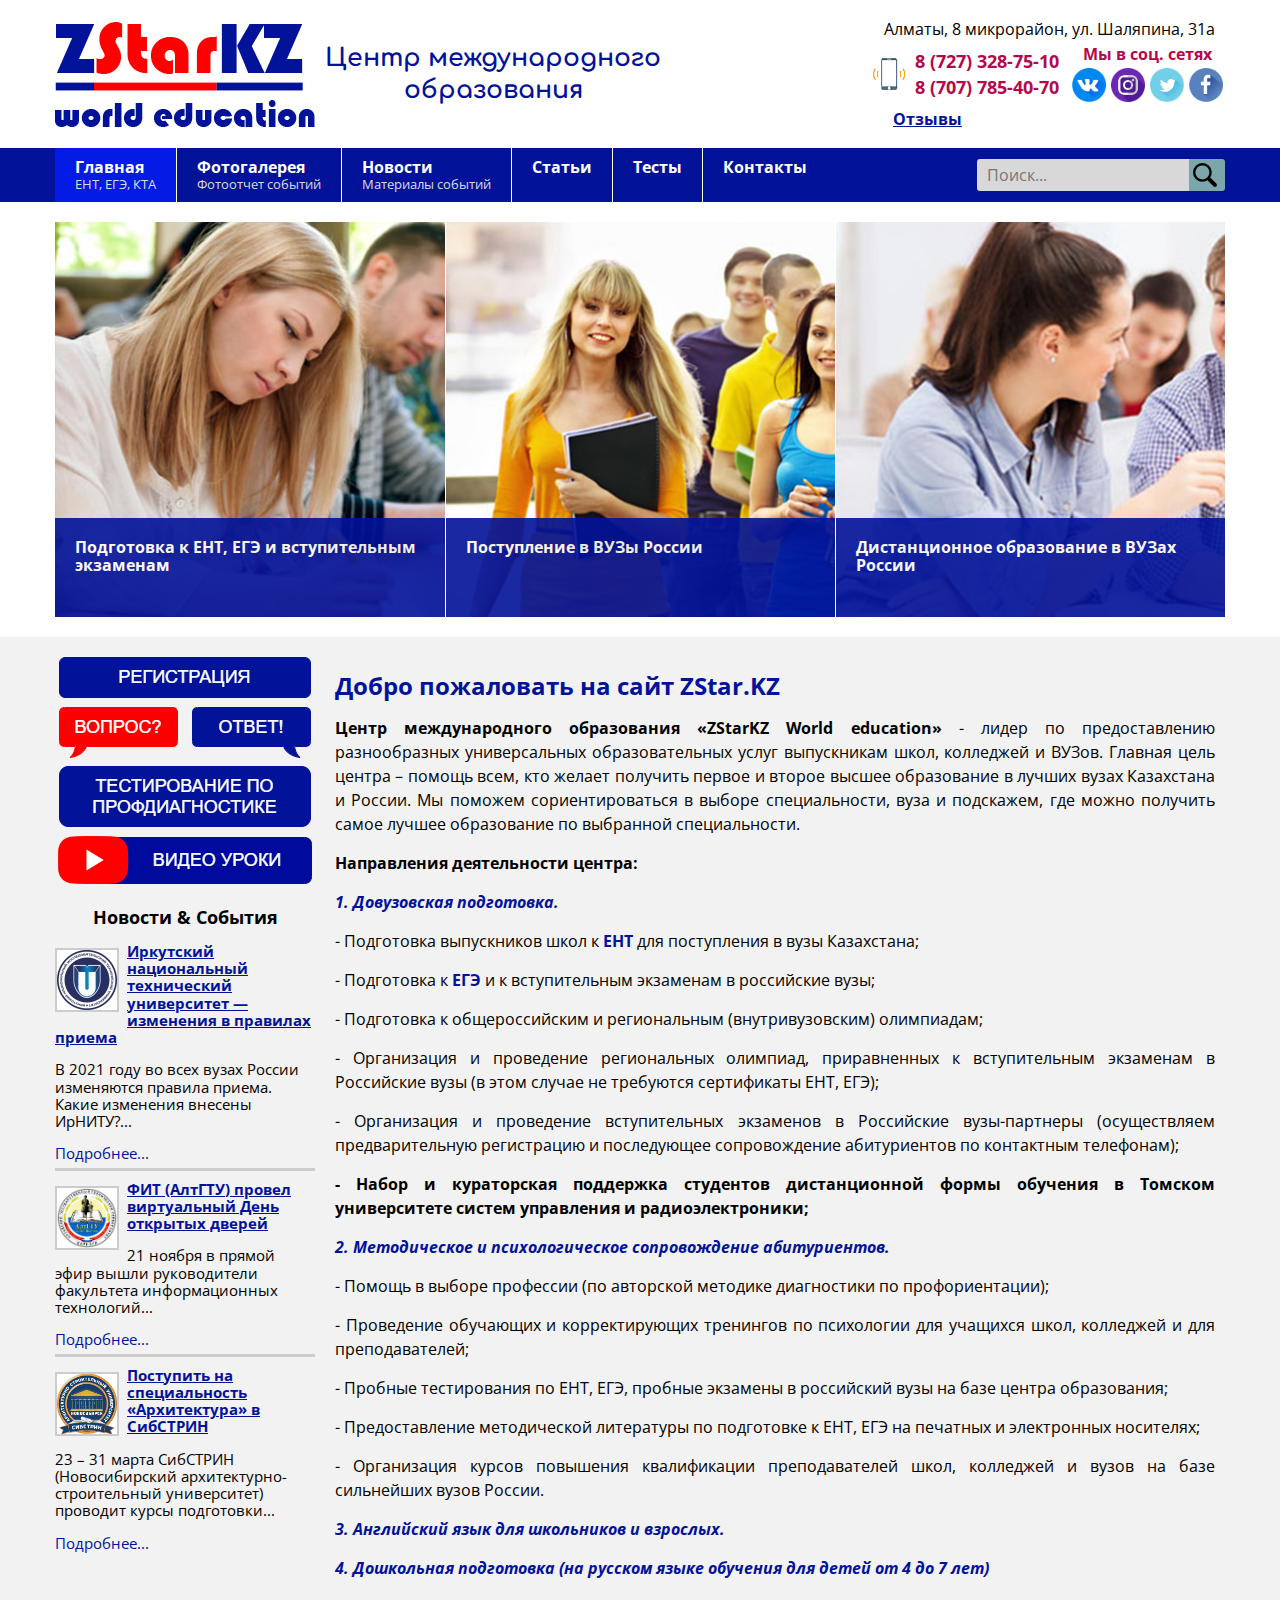
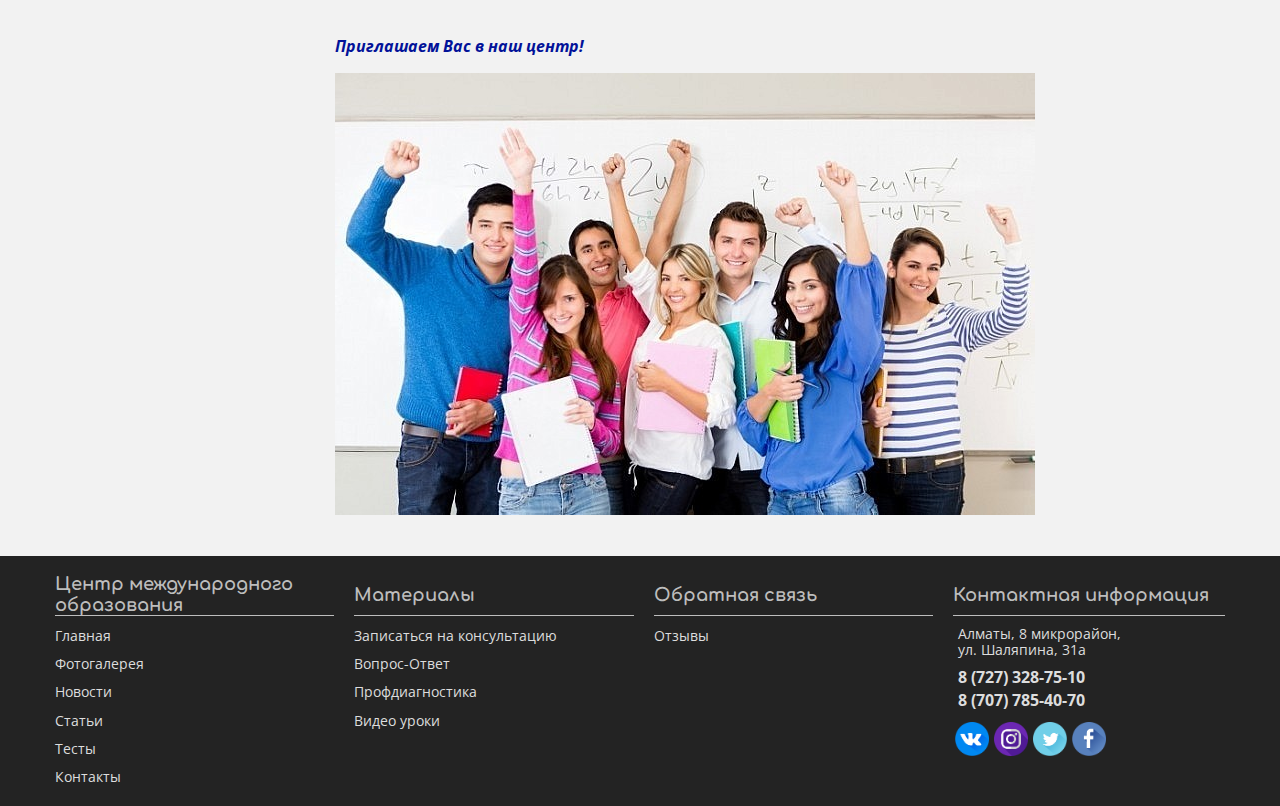
==== commit 85ebcb5e: "подправил относительные ссылки на картинки" ====
--- a/index.html
+++ b/index.html
@@ -5,7 +5,7 @@
         <meta http-equiv="X-UA-Compatible" content="IE=edge" />
         <meta name="viewport" content="width=device-width, initial-scale=1.0" />
         <title>Центр Международного Образования ZStarKZ</title>
-
+        <link rel="icon" href="/img/icons/cropped-logo-32x32.png" sizes="32x32">
         <link rel="stylesheet" href="css/normalize.css" />
         <link rel="stylesheet" href="css/style.css" />
     </head>
@@ -98,7 +98,7 @@
                                     >
                                 </li>
                                 <li class="main-menu__item">
-                                    <a href="#" class="main-menu__item-link">Статьи</a>
+                                    <a href="news.html" class="main-menu__item-link">Статьи</a>
                                 </li>
                                 <li class="main-menu__item">
                                     <a href="#" class="main-menu__item-link">Тесты</a>
@@ -136,13 +136,12 @@
                     </div>
                     <div class="slides__wrapper">
                         <div class="slider__item" data-id="0">
-                            <a href="#" class="slider__item-link">
+                            <a href="irnitu.html" class="slider__item-link">
                                 <img
                                     width="697"
                                     height="395"
                                     src="img/1.png"
                                     alt="Поступай в ВУЗы России вместе с нами. Поступление в ВУЗы..."
-                                    loading="lazy"
                                 />
                                 <div class="slider__item-text-wrapper">
                                     <h1 class="slider__item-title">
@@ -154,16 +153,15 @@
                                     </p>
                                 </div>
                             </a>
-                            <a href="#" class="slider__item-button"> Подробнее...<i></i> </a>
+                            <a href="irnitu.html" class="slider__item-button"> Подробнее...<i></i> </a>
                         </div>
                         <div class="slider__item" data-id="1">
-                            <a href="#" class="slider__item-link">
+                            <a href="altgtu.html" class="slider__item-link">
                                 <img
                                     width="697"
                                     height="395"
                                     src="img/2.png"
                                     alt="Поступай в ВУЗы России вместе с нами. Поступление в ВУЗы..."
-                                    loading="lazy"
                                 />
                                 <div class="slider__item-text-wrapper">
                                     <h1 class="slider__item-title">Поступление в ВУЗы России</h1>
@@ -172,16 +170,15 @@
                                     </p>
                                 </div>
                             </a>
-                            <a href="#" class="slider__item-button"> Подробнее...<i></i> </a>
+                            <a href="altgtu.html" class="slider__item-button"> Подробнее...<i></i> </a>
                         </div>
                         <div class="slider__item" data-id="2">
-                            <a href="#" class="slider__item-link">
+                            <a href="sibstrin.html" class="slider__item-link">
                                 <img
                                     width="697"
                                     height="395"
                                     src="img/3.png"
                                     alt="Поступай в ВУЗы России вместе с нами. Поступление в ВУЗы..."
-                                    loading="lazy"
                                 />
                                 <div class="slider__item-text-wrapper">
                                     <h1 class="slider__item-title">
@@ -194,7 +191,7 @@
                                     </p>
                                 </div>
                             </a>
-                            <a href="#" class="slider__item-button"> Подробнее...<i></i> </a>
+                            <a href="sibstrin.html" class="slider__item-button"> Подробнее...<i></i> </a>
                         </div>
                     </div>
                     <div class="slider__arrow slider__arrow-right _active">
@@ -235,49 +232,58 @@
                         <h1 class="last_news-title">Новости & События</h1>
                         <div class="last_news-wrapper-inner">
                             <div class="last_news__item">
-                                <a href="#" class="last_news__item-image-wrapper">
-                                    <img width="60" height="60" src="img/news/jvnews_60x60_1.jpg" alt=""
-                                /></a>
-                                <a href="#" class="last_news__item-title"
-                                    >Старт Открытой Университетской предметной олимпиады для
-                                    старшеклассников</a
+                                <a href="irnitu.html" class="last_news__item-image-wrapper">
+                                    <img
+                                        width="60"
+                                        height="60"
+                                        src="img/news/jvnews_60x60_1.jpg"
+                                        alt=""
+                                    />
+                                </a>
+                                <a href="irnitu.html" class="last_news__item-title"
+                                    >Иркутский национальный технический университет — изменения в
+                                    правилах приема</a
                                 >
                                 <p class="last_news__item-description">
-                                    СибУПК (Сибирский университет потребительской кооперации)
-                                    объявляет о старте Открытой Университетской…
+                                    В 2021 году во всех вузах России изменяются правила приема.
+                                    Какие изменения внесены ИрНИТУ?...
                                 </p>
-                                <a href="#" class="last_news__item-more">Подробнее...</a>
+                                <a href="irnitu.html" class="last_news__item-more">Подробнее...</a>
                             </div>
                             <hr noshade="noshade" />
                             <div class="last_news__item">
-                                <a href="#" class="last_news__item-image-wrapper">
-                                    <img width="60" height="60" src="img/news/jvnews_60x60_2.jpg" alt="" />
-                                </a>
-                                <a href="#" class="last_news__item-title"
-                                    >Старт открытой студенческой олимпиады "Стань магистром!"
-                                    СибУПК</a
+                                <a href="altgtu.html" class="last_news__item-image-wrapper">
+                                    <img width="60" height="60" src="img/news/2.jpg" alt=""
+                                /></a>
+                                <a href="altgtu.html" class="last_news__item-title"
+                                    >ФИТ (АлтГТУ) провел виртуальный День открытых дверей</a
                                 >
                                 <p class="last_news__item-description">
-                                    СибУПК (Сибирский университет потребительской кооперации)
-                                    объявляет о старте открытой олимпиады…
+                                    21 ноября в прямой эфир вышли руководители факультета
+                                    информационных технологий...
                                 </p>
-                                <a href="#" class="last_news__item-more">Подробнее...</a>
+                                <a href="altgtu.html" class="last_news__item-more">Подробнее...</a>
                             </div>
                             <hr noshade="noshade" />
                             <div class="last_news__item">
-                                <a href="#" class="last_news__item-image-wrapper">
-                                    <img width="60" height="60" src="img/news/jvnews_60x60_3.jpg" alt="" />
+                                <a href="sibstrin.html" class="last_news__item-image-wrapper">
+                                    <img
+                                        width="60"
+                                        height="60"
+                                        src="img/news/3.jpg"
+                                        alt=""
+                                    />
                                 </a>
 
-                                <a href="#" class="last_news__item-title"
-                                    >Как подготовиться к вступительным экзаменам в АГУ (Алтайский
-                                    государственный университет)</a
+                                <a href="sibstrin.html" class="last_news__item-title"
+                                    >Поступить на специальность «Архитектура» в СибСТРИН</a
                                 >
                                 <p class="last_news__item-description">
-                                    Как подготовиться к вступительным испытаниям АГУ? Какие задания
-                                    ждут абитуриентов…
+                                    23 – 31 марта СибСТРИН (Новосибирский архитектурно-строительный университет) проводит курсы подготовки...
                                 </p>
-                                <a href="#" class="last_news__item-more">Подробнее...</a>
+                                <a href="sibstrin.html" class="last_news__item-more"
+                                    >Подробнее...</a
+                                >
                             </div>
                         </div>
                     </div>
@@ -453,10 +459,10 @@
                     <h1 class="footer__heading">Центр международного образования</h1>
                     <div>
                         <div>
-                            <li><a href="#">Главная</a></li>
-                            <li><a href="#">Фотогалерея</a></li>
-                            <li><a href="#">Новости</a></li>
-                            <li><a href="#">Статьи</a></li>
+                            <li><a href="index.html">Главная</a></li>
+                            <li><a href="fotogalery.html">Фотогалерея</a></li>
+                            <li><a href="news.html">Новости</a></li>
+                            <li><a href="news.html">Статьи</a></li>
                             <li><a href="#">Тесты</a></li>
                             <li><a href="#">Контакты</a></li>
                         </div>
@@ -484,29 +490,49 @@
                 <div class="footer__column">
                     <h1 class="footer__heading">Контактная информация</h1>
                     <div class="widget">
-                        <span class="wrapper-contacts-address"><span>Алматы</span><span class="delete">, 8 микрорайон</span><span>, <br>ул. </span>Шаляпина, 31а</span>
+                        <span class="wrapper-contacts-address"
+                            ><span>Алматы</span><span class="delete">, 8 микрорайон</span
+                            ><span>, <br />ул. </span>Шаляпина, 31а</span
+                        >
                     </div>
                     <div class="widget">
                         <div class="wrapper-contacts-main__phones">
-                            <img src="/img/tel.png" alt="" class="phones-icon">
+                            <img src="img/tel.png" alt="" class="phones-icon" />
                             <div class="wrapper-phones">
-                                        <a class="phone" href="tel:+77273287510">8 (727) 328-75-10</a>
-                                                <a class="phone" href="tel:+77077854070">8 (707) 785-40-70</a>
-                                            </div>
+                                <a class="phone" href="tel:+77273287510">8 (727) 328-75-10</a>
+                                <a class="phone" href="tel:+77077854070">8 (707) 785-40-70</a>
+                            </div>
                         </div>
                     </div>
                     <div class="wrapper-contacts-main__socials widget">
                         <span class="socials-title">Мы в соц. сетях</span>
                         <div class="wrapper-socials wrapper-socials--header">
-                            <a href="https://vk.com/zstarkz" class="socials-item" target="_blank"><img src="img/vk.png" alt=""></a>
-                            <a href="https://www.instagram.com/zstarkz/" class="socials-item" target="_blank"><img src="img/instagram.png" alt=""></a>
-                            <a href="https://twitter.com/ZStarKZ_almaty" class="socials-item" target="_blank"><img src="img/twitter.png" alt=""></a>
-                            <a href="https://www.facebook.com/ZStarKZalmaty" class="socials-item" target="_blank"><img src="img/fb.png" alt=""></a>
+                            <a href="https://vk.com/zstarkz" class="socials-item" target="_blank"
+                                ><img src="img/vk.png" alt=""
+                            /></a>
+                            <a
+                                href="https://www.instagram.com/zstarkz/"
+                                class="socials-item"
+                                target="_blank"
+                                ><img src="img/instagram.png" alt=""
+                            /></a>
+                            <a
+                                href="https://twitter.com/ZStarKZ_almaty"
+                                class="socials-item"
+                                target="_blank"
+                                ><img src="img/twitter.png" alt=""
+                            /></a>
+                            <a
+                                href="https://www.facebook.com/ZStarKZalmaty"
+                                class="socials-item"
+                                target="_blank"
+                                ><img src="img/fb.png" alt=""
+                            /></a>
                         </div>
                     </div>
                 </div>
             </div>
-        </section>
+        </footer>
         <script src="js/slider.js"></script>
         <script src="js/script.js"></script>
         <script src="js/sticky_menu.js"></script>
--- a/css/style.css
+++ b/css/style.css
@@ -1390,6 +1390,11 @@
     padding: 0px 0px 0px 0px;
     width: 100%;
   }
+}
+
+.mainframe__content .gallery__item img.gallery__image {
+  -o-object-fit: cover;
+     object-fit: cover;
 }
 
 .mainframe__content img:not(.news__item_image) {
@@ -2016,6 +2021,7 @@
   position: absolute;
   z-index: 10;
   top: 0px;
+  right: 0px;
   padding: 5px;
   background-color: #fff;
   -webkit-tap-highlight-color: transparent;
@@ -2139,9 +2145,8 @@
 .news__item_link {
   width: 100%;
   height: 100%;
-  padding: 5px;
+  padding: 10px;
   display: block;
-  padding-bottom: 10px;
 }
 
 .news__item_image {
@@ -2163,6 +2168,18 @@
   vertical-align: bottom;
 }
 
+.news__item_info-single {
+  -webkit-box-pack: start;
+  -webkit-justify-content: flex-start;
+      -ms-flex-pack: start;
+          justify-content: flex-start;
+  margin: 10px 0 20px 0;
+}
+
+.news__item_info-single .news__item_info-views {
+  margin-left: 20px;
+}
+
 .news__item_info-views {
   display: -webkit-box;
   display: -webkit-flex;
@@ -2192,3 +2209,19 @@
 .news__item_info time {
   margin-left: 5px;
 }
+
+.article__title {
+  font-size: 30px;
+}
+
+@media (max-width: 1030px) {
+  .article__title {
+    font-size: 25px;
+  }
+}
+
+@media (max-width: 767.9px) {
+  .article__title {
+    font-size: 20px;
+  }
+}
